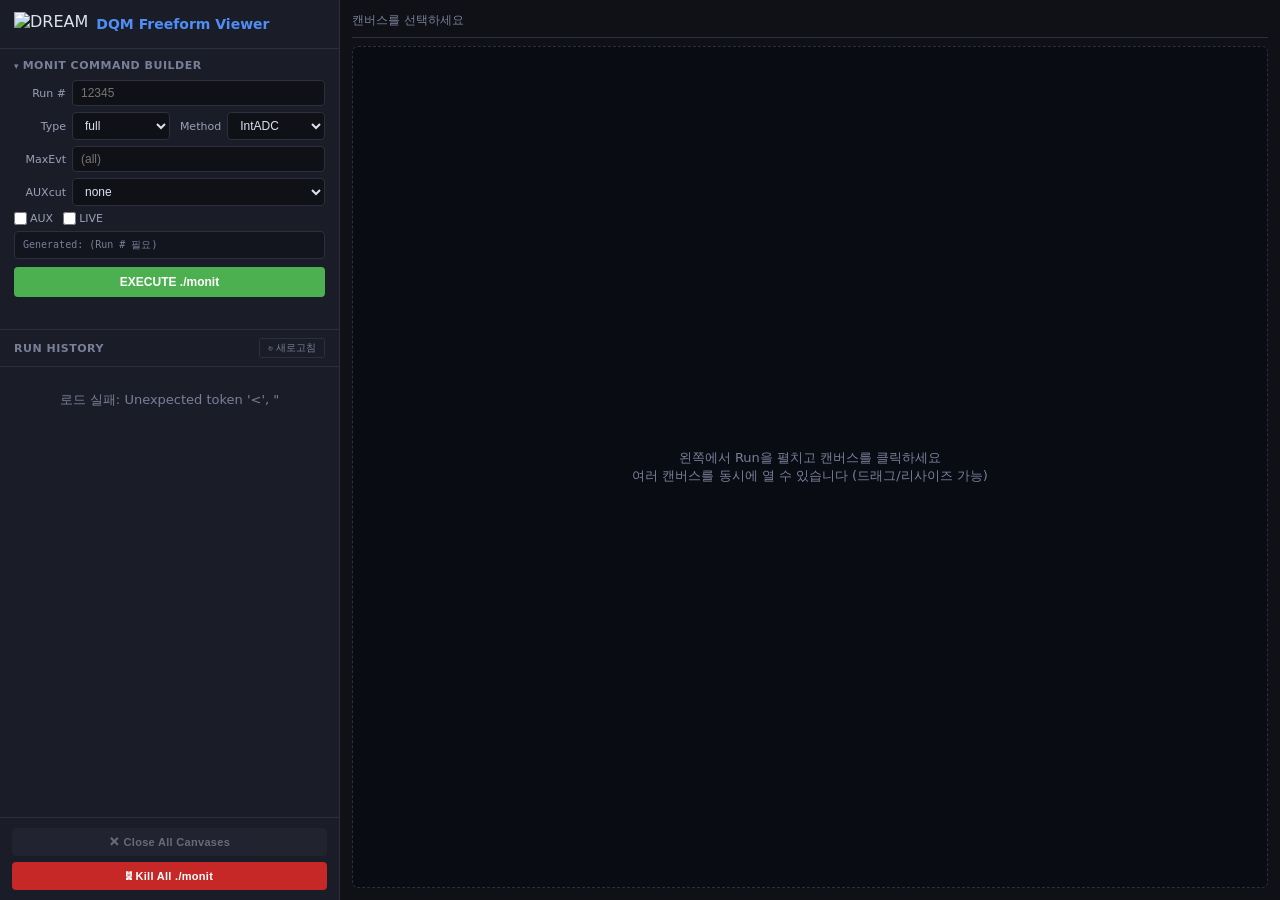
==== web/static/dqm_freeform.html @ b6ecfe19 "Initial Version. Updated on June 1 Co-Authored-By: Claude Opus 4.8 (1M context) <noreply@anthropic.c" ====
<!DOCTYPE html>
<html lang="ko">
<head>
<meta charset="UTF-8" />
<title>autoTB · DQM Freeform Viewer</title>
<style>
  *, *::before, *::after { box-sizing: border-box; margin: 0; padding: 0; }
  html, body { height: 100%; font-family: 'Segoe UI', system-ui, sans-serif;
               background: #0f1117; color: #dde1f0; }
  #wrap { display: flex; height: 100vh; }

  /* ── Sidebar ── */
  #sidebar { width: 340px; min-width: 260px; background: #1a1d27;
             border-right: 1px solid #2c2f3e; display: flex; flex-direction: column; }
  #sidebar header { padding: 12px 14px; border-bottom: 1px solid #2c2f3e; }
  #sidebar header h1 { font-size: 14px; color: #4f8ef7; margin-bottom: 0; }

  /* ── Command builder ── */
  .cmd-section { padding: 10px 14px; border-bottom: 1px solid #2c2f3e; }
  .cmd-section h2 { font-size: 11px; color: #7a7f99; text-transform: uppercase;
                     letter-spacing: 0.5px; margin-bottom: 8px; cursor: pointer; user-select: none; }
  .cmd-section h2:hover { color: #9ca0b8; }
  .cmd-section h2::before { content: '▾ '; font-size: 9px; }
  .cmd-section.collapsed h2::before { content: '▸ '; }
  .cmd-section.collapsed .cmd-body { display: none; }
  .cmd-row { display: flex; gap: 6px; margin-bottom: 6px; align-items: center; }
  .cmd-row label { font-size: 11px; color: #9ca0b8; width: 52px; flex-shrink: 0; text-align: right; }
  .cmd-row input, .cmd-row select {
    flex: 1; padding: 5px 8px; background: #0f1117;
    border: 1px solid #2c2f3e; border-radius: 4px; color: #dde1f0; font-size: 12px;
  }
  .cmd-row select { cursor: pointer; }
  .cmd-flags { display: flex; gap: 10px; flex-wrap: wrap; margin: 6px 0; }
  .cmd-flags label { font-size: 11px; color: #9ca0b8; cursor: pointer; display: flex; align-items: center; gap: 3px; width: auto; }
  .cmd-flags input[type="checkbox"] { accent-color: #4f8ef7; }
  .cmd-preview {
    background: #12141e; border: 1px solid #2c2f3e; border-radius: 4px;
    padding: 6px 8px; font-family: 'SF Mono', 'Fira Code', monospace;
    font-size: 10px; color: #8bc34a; word-break: break-all; margin-top: 6px;
  }
  .cmd-preview span { color: #7a7f99; }
  #exec-btn {
    width: 100%; padding: 8px; margin-top: 8px;
    background: #4caf50; color: #fff; border: none; border-radius: 4px;
    font-size: 12px; font-weight: 600; cursor: pointer;
  }
  #exec-btn:hover { background: #43a047; }
  #exec-btn:disabled { background: #555; cursor: not-allowed; }
  #kill-live-btn {
    display: none; width: 100%; padding: 8px; margin-top: 6px;
    background: #c62828; color: #fff; border: none; border-radius: 4px;
    font-size: 12px; font-weight: 600; cursor: pointer; animation: pulse 1.4s infinite;
  }
  #kill-live-btn:hover { background: #b71c1c; animation: none; }
  #kill-live-btn:disabled { background: #555; cursor: not-allowed; animation: none; }
  @keyframes pulse { 0%,100% { opacity:1; } 50% { opacity:.65; } }
  #exec-status { font-size: 11px; color: #7a7f99; margin-top: 6px; min-height: 16px; }

  /* ── Live log pane ── */
  #live-log-wrap {
    display: none; border-top: 1px solid #2c2f3e; flex-direction: column;
    max-height: 260px; min-height: 80px;
  }
  #live-log-wrap.visible { display: flex; }
  #live-log-header {
    padding: 5px 14px; display: flex; align-items: center; justify-content: space-between;
    font-size: 10px; color: #7a7f99; text-transform: uppercase; letter-spacing: 0.5px;
    flex-shrink: 0;
  }
  #live-log-header span { display: flex; align-items: center; gap: 5px; }
  .live-dot { width: 6px; height: 6px; border-radius: 50%; background: #f44336;
              animation: pulse 1.4s infinite; flex-shrink: 0; }
  #live-log {
    flex: 1; overflow-y: auto; padding: 4px 10px 8px;
    font-family: 'SF Mono', 'Fira Code', 'Courier New', monospace;
    font-size: 10px; color: #c5cae9; line-height: 1.5;
    background: #0a0c14; white-space: pre-wrap; word-break: break-all;
  }

  /* ── Run browser ── */
  #run-browser { flex: 1; overflow-y: auto; display: flex; flex-direction: column; }
  .browser-header {
    padding: 8px 14px; border-bottom: 1px solid #2c2f3e;
    display: flex; align-items: center; justify-content: space-between;
  }
  .browser-header h2 { font-size: 11px; color: #7a7f99; text-transform: uppercase; letter-spacing: 0.5px; }
  .browser-header button {
    background: none; border: 1px solid #2c2f3e; border-radius: 3px;
    color: #7a7f99; font-size: 10px; padding: 2px 8px; cursor: pointer;
  }
  .browser-header button:hover { color: #dde1f0; border-color: #4f8ef7; }
  #run-list { flex: 1; overflow-y: auto; padding: 4px 8px; }
  .run-group { margin-bottom: 2px; }
  .run-head {
    padding: 7px 10px; border-radius: 4px; cursor: pointer; font-size: 12px;
    display: flex; align-items: center; gap: 6px; user-select: none;
  }
  .run-head:hover { background: #23273a; }
  .run-head .arrow { font-size: 9px; color: #7a7f99; width: 10px; }
  .run-head .run-num { font-weight: 600; color: #dde1f0; }
  .run-head .badge {
    font-size: 9px; padding: 1px 5px; border-radius: 3px;
    font-weight: 600; text-transform: uppercase;
  }
  .badge-method { background: #1e3a5f; color: #64b5f6; }
  .badge-auxcut { background: #4a2c00; color: #ffb74d; }
  .run-head .count { font-size: 10px; color: #7a7f99; margin-left: auto; }
  .run-canvases { display: none; padding-left: 20px; }
  .run-group.open > .run-canvases { display: block; }
  .run-group.open > .run-head { background: #1e2233; }
  .run-group.open > .run-head .arrow { color: #4f8ef7; }
  .canvas-item {
    padding: 6px 10px; margin-bottom: 2px; border-radius: 4px;
    cursor: pointer; font-size: 12px; border: 1px solid transparent;
  }
  .canvas-item:hover { background: #23273a; border-color: #4f8ef7; }
  .canvas-item.active { background: #2a3148; border-color: #4f8ef7; color: #4f8ef7; }
  .canvas-item .meta { display: block; font-size: 10px; color: #7a7f99; margin-top: 1px; }

  /* ── Sidebar footer (Kill-all / Close-all buttons, pinned bottom) ── */
  #sidebar-footer {
    padding: 10px 12px; border-top: 1px solid #2c2f3e;
    display: flex; flex-direction: column; gap: 6px; flex-shrink: 0;
  }
  .sidebar-action-btn {
    width: 100%; padding: 8px 10px; border: none; border-radius: 4px;
    font-size: 11px; font-weight: 600; cursor: pointer; letter-spacing: 0.3px;
  }
  .sidebar-action-btn:disabled { opacity: 0.4; cursor: not-allowed; }
  .sidebar-action-btn.neutral { background: #2c2f3e; color: #dde1f0; }
  .sidebar-action-btn.neutral:hover:not(:disabled) { background: #3a3f55; }
  .sidebar-action-btn.danger { background: #c62828; color: #fff; }
  .sidebar-action-btn.danger:hover:not(:disabled) { background: #b71c1c; }

  /* ── Main draw area (now a positioned canvas hosting floating windows) ── */
  #main { flex: 1; padding: 12px; overflow: hidden; display: flex; flex-direction: column; }
  #main header { font-size: 12px; color: #7a7f99; margin-bottom: 8px;
                 padding-bottom: 8px; border-bottom: 1px solid #2c2f3e;
                 display: flex; align-items: center; justify-content: space-between; }
  #main header .window-count { font-size: 11px; color: #7a7f99; }
  #draw-area {
    flex: 1; position: relative; border: 1px dashed #2c2f3e; border-radius: 6px;
    background: #0a0c14; overflow: hidden;
  }
  #draw-welcome {
    position: absolute; inset: 0;
    display: flex; align-items: center; justify-content: center;
    color: #7a7f99; font-size: 13px; pointer-events: none; text-align: center; padding: 20px;
  }
  #draw-area.has-windows #draw-welcome { display: none; }

  /* Floating plot windows (drag-to-move, resize from bottom-right corner). */
  .plot-window {
    position: absolute; background: #fff; border: 1px solid #2c2f3e;
    border-radius: 6px; box-shadow: 0 4px 12px rgba(0, 0, 0, 0.4);
    min-width: 320px; min-height: 240px;
    display: flex; flex-direction: column; z-index: 1;
    resize: none; overflow: hidden;
  }
  .plot-window.active { z-index: 100; box-shadow: 0 6px 20px rgba(79, 142, 247, 0.45); }
  .plot-window-header {
    background: linear-gradient(135deg, #1e3a5f 0%, #2a3148 100%);
    color: #dde1f0; padding: 6px 10px;
    border-radius: 6px 6px 0 0;
    display: flex; align-items: center; justify-content: space-between;
    cursor: move; user-select: none;
    font-size: 12px; font-weight: 500; flex-shrink: 0;
  }
  .plot-window-title {
    flex: 1; margin-right: 8px; overflow: hidden;
    text-overflow: ellipsis; white-space: nowrap;
  }
  .plot-window-close {
    width: 20px; height: 20px; border: none; border-radius: 50%;
    background: #ff5f56; color: #fff; cursor: pointer;
    font-size: 12px; font-weight: bold; line-height: 1;
    display: flex; align-items: center; justify-content: center;
  }
  .plot-window-close:hover { background: #ff3b30; }
  .plot-window-body {
    flex: 1; background: #fff; overflow: hidden; position: relative;
  }
  .plot-window-resize {
    position: absolute; bottom: 0; right: 0;
    width: 16px; height: 16px; cursor: nwse-resize;
    background: linear-gradient(-45deg, transparent 0%, transparent 40%, #888 40%, #888 60%, transparent 60%);
    z-index: 5;
  }
  .plot-window-loading, .plot-window-error {
    position: absolute; inset: 0; display: flex; align-items: center;
    justify-content: center; padding: 20px; text-align: center; font-size: 12px;
  }
  .plot-window-loading { color: #7a7f99; }
  .plot-window-error { color: #c62828; }

  /* Kill confirmation modal. */
  .modal-backdrop {
    display: none; position: fixed; inset: 0; z-index: 1000;
    background: rgba(0, 0, 0, 0.6); align-items: center; justify-content: center;
  }
  .modal-backdrop.visible { display: flex; }
  .modal-content {
    background: #1a1d27; color: #dde1f0; border: 1px solid #2c2f3e;
    border-radius: 8px; padding: 18px 20px; width: 580px; max-width: 95vw;
    max-height: 80vh; display: flex; flex-direction: column; gap: 10px;
  }
  .modal-content h3 { font-size: 14px; color: #ffb74d; }
  .modal-content p { font-size: 12px; color: #c5cae9; }
  .modal-content .modal-list {
    flex: 1; min-height: 80px; max-height: 320px; overflow-y: auto;
    background: #0f1117; border: 1px solid #2c2f3e; border-radius: 4px;
    padding: 8px; font-family: 'SF Mono', 'Fira Code', monospace; font-size: 11px;
  }
  .modal-list .proc-row {
    background: #12141e; margin-bottom: 4px; padding: 6px 8px;
    border-radius: 3px; border-left: 3px solid #c62828;
  }
  .modal-list .proc-row .pid { color: #ff8a80; font-weight: 600; }
  .modal-list .proc-row .cmd { color: #c5cae9; margin-top: 3px; word-break: break-all; }
  .modal-buttons { display: flex; gap: 8px; justify-content: flex-end; }
  .modal-buttons button {
    padding: 7px 14px; border: none; border-radius: 4px;
    font-size: 12px; font-weight: 600; cursor: pointer;
  }
  .modal-buttons .btn-cancel { background: #444; color: #fff; }
  .modal-buttons .btn-cancel:hover { background: #555; }
  .modal-buttons .btn-confirm-kill { background: #c62828; color: #fff; }
  .modal-buttons .btn-confirm-kill:hover:not(:disabled) { background: #b71c1c; }
  .modal-buttons button:disabled { opacity: 0.5; cursor: not-allowed; }
  .modal-error { font-size: 11px; color: #ff8a80; min-height: 14px; }

  .empty { color: #7a7f99; font-size: 13px; padding: 20px; text-align: center; }
</style>
</head>
<body>
<div id="wrap">
  <div id="sidebar">
    <header>
      <div style="display:flex;align-items:center;gap:8px;">
        <img src="/static/DREAM_LOGO.png" alt="DREAM" style="height:24px;" />
        <h1>DQM Freeform Viewer</h1>
      </div>
    </header>

    <div class="cmd-section" id="cmd-section">
      <h2 onclick="toggleCmdSection()">Monit Command Builder</h2>
      <div class="cmd-body">
        <div class="cmd-row">
          <label>Run #</label>
          <input id="inp-run" type="number" placeholder="12345" />
        </div>
        <div class="cmd-row">
          <label>Type</label>
          <select id="inp-type" onchange="onTypeChange()">
            <option value="full" selected>full</option>
            <option value="heatmap">heatmap</option>
            <option value="single">single</option>
            <option value="module">module</option>
          </select>
          <label style="width:auto;margin-left:4px;">Method</label>
          <select id="inp-method">
            <option value="IntADC" selected>IntADC</option>
            <option value="PeakADC">PeakADC</option>
            <option value="Avg">Avg</option>
            <option value="Overlay">Overlay</option>
          </select>
        </div>
        <div class="cmd-row" id="row-module" style="display:none;">
          <label>Module</label>
          <input id="inp-module" type="text" placeholder="" />
        </div>
        <div id="module-hint" style="display:none;font-size:10px;color:#7a7f99;margin:2px 0 4px 58px;line-height:1.4;"></div>
        <div class="cmd-row">
          <label>MaxEvt</label>
          <input id="inp-maxevent" type="number" placeholder="(all)" />
        </div>
        <div class="cmd-row">
          <label>AUXcut</label>
          <select id="opt-AUXcut">
            <option value="none" selected>none</option>
            <option value="WC">WC only</option>
            <option value="WCHodo">WC + hodo</option>
          </select>
        </div>
        <div class="cmd-flags">
          <label><input type="checkbox" id="flag-AUX" /> AUX</label>
          <!--
            AUX scope dropdown — only visible when --AUX is checked. Lets
            the operator restrict AUX plots to one subsystem when the
            other is physically absent (e.g. WC-only when hodoscope is
            removed, so monit doesn't try to open MID 17 files).
            Default 'WCHodo' matches the legacy 'plot both' behavior.
          -->
          <select id="opt-AUXMode" style="display:none;margin-left:6px;">
            <option value="WCHodo" selected>WC + Hodo</option>
            <option value="WC">WC only</option>
            <option value="Hodo">Hodo only</option>
          </select>
          <label><input type="checkbox" id="flag-LIVE" /> LIVE</label>
        </div>
        <div class="cmd-preview">
          <span>Generated:</span> <span id="cmd-text"></span>
        </div>
        <button id="exec-btn" onclick="executeMonit()">EXECUTE ./monit</button>
        <button id="kill-live-btn" onclick="stopMonit()">STOP LIVE</button>
        <div id="exec-status"></div>
      </div>
    </div>

    <div id="live-log-wrap">
      <div id="live-log-header">
        <span><span class="live-dot"></span>monit stdout</span>
        <button onclick="clearLog()" style="background:none;border:1px solid #2c2f3e;border-radius:3px;color:#7a7f99;font-size:10px;padding:1px 6px;cursor:pointer;">clear</button>
      </div>
      <div id="live-log"></div>
    </div>

    <div id="run-browser">
      <div class="browser-header">
        <h2>Run History</h2>
        <button onclick="loadRuns()">↻ 새로고침</button>
      </div>
      <div id="run-list"><div class="empty">로딩 중...</div></div>
    </div>

    <!-- Sidebar footer: dangerous ops live here so they're far from EXECUTE -->
    <div id="sidebar-footer">
      <button id="close-all-btn" class="sidebar-action-btn neutral"
              onclick="closeAllPlotWindows()" disabled
              title="Close every open plot window (does not affect run history)">
        ✕ Close All Canvases
      </button>
      <button id="kill-all-btn" class="sidebar-action-btn danger"
              onclick="showKillAllModal()"
              title="SIGTERM every running ./monit process on this machine">
        ☠ Kill All ./monit
      </button>
    </div>
  </div>

  <div id="main">
    <header>
      <span id="title">캔버스를 선택하세요</span>
      <span class="window-count" id="window-count" style="display:none;">Windows: 0</span>
    </header>
    <div id="draw-area">
      <div id="draw-welcome">왼쪽에서 Run을 펼치고 캔버스를 클릭하세요<br/>여러 캔버스를 동시에 열 수 있습니다 (드래그/리사이즈 가능)</div>
    </div>
  </div>
</div>

<!-- Confirmation modal: lists every targeted ./monit before we send SIGTERM. -->
<div id="kill-modal" class="modal-backdrop" onclick="onKillBackdropClick(event)">
  <div class="modal-content">
    <h3>⚠️ Kill ALL ./monit processes</h3>
    <p>This will terminate every <code>./monit</code> process this user owns on this machine,
       including any blocking/LIVE run you may have just started. The web server is
       always excluded.</p>
    <div id="kill-modal-list" class="modal-list">
      <div style="text-align:center;color:#7a7f99;padding:20px;">Loading processes…</div>
    </div>
    <div class="modal-error" id="kill-modal-error"></div>
    <div class="modal-buttons">
      <button class="btn-cancel" onclick="hideKillAllModal()">Cancel</button>
      <button id="kill-modal-confirm" class="btn-confirm-kill" onclick="confirmKillAllMonit()">
        Kill All
      </button>
    </div>
  </div>
</div>

<script src="/jsroot/jsroot.js"></script>
<script>
const JSROOT = window.JSROOT;

/* ── Command builder ────────────────────────────────────── */
function toggleCmdSection() {
  document.getElementById('cmd-section').classList.toggle('collapsed');
}

const TYPE_META = {
  full:    { needsModule: false, methods: ['IntADC', 'PeakADC'], hint: '' },
  heatmap: { needsModule: true,  methods: ['IntADC', 'PeakADC'], hint: 'SiPM 또는 MCPPMT' },
  module:  { needsModule: true,  methods: ['IntADC', 'PeakADC'], hint: 'SiPM 또는 MCPPMT' },
  single:  { needsModule: true,  methods: ['IntADC', 'PeakADC', 'Avg', 'Overlay'],
             hint: 'T1 T2 T3 ... (공백 구분) 또는 T1-S T1-C 등 채널명' },
};

function onTypeChange() {
  const type = document.getElementById('inp-type').value;
  const meta = TYPE_META[type] || TYPE_META.full;

  // Show/hide module row
  document.getElementById('row-module').style.display = meta.needsModule ? '' : 'none';
  document.getElementById('module-hint').style.display = meta.needsModule ? '' : 'none';
  document.getElementById('module-hint').textContent = meta.hint;

  // Update method options
  const sel = document.getElementById('inp-method');
  const cur = sel.value;
  sel.innerHTML = meta.methods.map(m =>
    `<option value="${m}"${m === cur ? ' selected' : ''}>${m}</option>`
  ).join('');
  if (!meta.methods.includes(cur)) sel.value = meta.methods[0];

  updatePreview();
}

function getParams() {
  const run = parseInt(document.getElementById('inp-run').value) || 0;
  const type = document.getElementById('inp-type').value;
  const method = document.getElementById('inp-method').value;
  const moduleRaw = document.getElementById('inp-module').value.trim();
  // Split space-separated module names → array
  const modules = moduleRaw ? moduleRaw.split(/\s+/) : [];
  const maxEvt = parseInt(document.getElementById('inp-maxevent').value) || null;
  const flags = [];
  ['AUX', 'LIVE'].forEach(f => {
    if (document.getElementById('flag-' + f).checked) flags.push(f);
  });
  // AUXcut is now a 3-option dropdown: none / WC / WCHodo. Anything other
  // than 'none' turns on the AUXcut flag; the mode itself is forwarded as
  // a separate field so the server can pass --AUXCutMode through to monit.
  const auxCutMode = document.getElementById('opt-AUXcut').value;
  if (auxCutMode !== 'none') flags.push('AUXcut');
  // AUX scope dropdown is only meaningful when --AUX is on. Default is
  // 'WCHodo' (legacy behavior); when the operator picks WC or Hodo, we
  // forward --AUXMode <value> so TBaux can skip loading the unused
  // subsystem's MIDs.
  const auxMode = document.getElementById('opt-AUXMode').value;
  return {
    run_number: run, type, method, modules, max_event: maxEvt,
    flags, aux_cut_mode: auxCutMode, aux_mode: auxMode,
  };
}

function updatePreview() {
  const p = getParams();
  if (!p.run_number) { document.getElementById('cmd-text').textContent = '(Run # 필요)'; return; }
  let cmd = `./monit --RunNumber ${p.run_number} --type ${p.type} --method ${p.method}`;
  if (p.modules.length) cmd += ` --module ${p.modules.join(' ')}`;
  if (p.max_event) cmd += ` --MaxEvent ${p.max_event}`;
  p.flags.forEach(f => cmd += ` --${f}`);
  if (p.aux_cut_mode && p.aux_cut_mode !== 'none') {
    cmd += ` --AUXCutMode ${p.aux_cut_mode}`;
  }
  if (p.flags.includes('AUX') && p.aux_mode && p.aux_mode !== 'WCHodo') {
    cmd += ` --AUXMode ${p.aux_mode}`;
  }
  document.getElementById('cmd-text').textContent = cmd;
}

// Show the AUX-scope dropdown only when --AUX is checked, so the side-
// bar doesn't get cluttered for runs that don't use AUX at all.
(function wireAuxModeVisibility() {
  const cb = document.getElementById('flag-AUX');
  const sel = document.getElementById('opt-AUXMode');
  const sync = () => { sel.style.display = cb.checked ? '' : 'none'; };
  cb.addEventListener('change', sync);
  sync();
})();

document.querySelectorAll('#sidebar input, #sidebar select').forEach(el => {
  el.addEventListener('input', updatePreview);
  el.addEventListener('change', updatePreview);
});
onTypeChange(); // init

let _liveRunNumber = null;
let _livePollTimer = null;
let _logPollTimer = null;
let _logOffset = 0;
// Tracks whether a monit run is currently in flight, and which kind:
//   null       → idle
//   'live'     → --LIVE run, STOP routes to /api/dqm/kill-live (sentinel)
//   'blocking' → non-LIVE run, STOP routes to /api/dqm/kill-blocking (SIGINT)
let _runMode = null;

function setLiveMode(active) {
  const killBtn = document.getElementById('kill-live-btn');
  const execBtn = document.getElementById('exec-btn');
  const logWrap = document.getElementById('live-log-wrap');
  killBtn.style.display = active ? 'block' : 'none';
  killBtn.disabled = false;
  killBtn.textContent = 'STOP LIVE';
  execBtn.disabled = active;
  logWrap.classList.toggle('visible', active);
}

// Lighter-weight counterpart to setLiveMode for the non-LIVE branch.
// We deliberately do NOT toggle the log pane: the caller already shows
// it on EXECUTE and we want the final progress lines to remain visible
// after the run ends.
function setBlockingMode(active) {
  const killBtn = document.getElementById('kill-live-btn');
  const execBtn = document.getElementById('exec-btn');
  killBtn.style.display = active ? 'block' : 'none';
  killBtn.disabled = false;
  killBtn.textContent = active ? 'STOP' : 'STOP LIVE';
  execBtn.disabled = active;
}

function clearLog() {
  document.getElementById('live-log').textContent = '';
  _logOffset = 0;
}

// Progress lines look like "2410 / 3003 events  0:03 left ..."
const _PROGRESS_RE = /^\s*\d+ \/ \d+ events/;

function _appendLog(lines) {
  if (!lines.length) return;
  const el = document.getElementById('live-log');
  const atBottom = el.scrollHeight - el.scrollTop - el.clientHeight < 40;

  for (const line of lines) {
    const isProgress = _PROGRESS_RE.test(line);
    const last = el.lastElementChild;
    if (isProgress && last && last.dataset.prog === '1') {
      // overwrite the previous progress line in-place
      last.textContent = line;
    } else {
      const div = document.createElement('div');
      div.textContent = line;
      if (isProgress) div.dataset.prog = '1';
      el.appendChild(div);
    }
  }

  if (atBottom) el.scrollTop = el.scrollHeight;
}

function startLogPoll() {
  _logOffset = 0;
  document.getElementById('live-log').textContent = '';
  _logPollTimer = setInterval(async () => {
    try {
      const r = await fetch(`/api/dqm/live-log?since=${_logOffset}`);
      const d = await r.json();
      if (d.lines.length) {
        _appendLog(d.lines);
        _logOffset = d.total;
      }
    } catch (_) {}
  }, 800);
}

function stopLogPoll() {
  if (_logPollTimer !== null) { clearInterval(_logPollTimer); _logPollTimer = null; }
  // Flush remaining lines once
  fetch(`/api/dqm/live-log?since=${_logOffset}`).then(r => r.json()).then(d => {
    if (d.lines.length) { _appendLog(d.lines); _logOffset = d.total; }
  }).catch(() => {});
}

function startLivePoll() {
  _livePollTimer = setInterval(async () => {
    try {
      const r = await fetch('/api/dqm/live-status');
      const d = await r.json();
      if (!d.alive) {
        stopLivePoll();
        stopLogPoll();
        _runMode = null;
        setLiveMode(false);
        document.getElementById('exec-status').textContent = '⏹ LIVE 종료됨';
        document.getElementById('exec-status').style.color = '#7a7f99';
        loadRuns();
      } else {
        loadRuns();
      }
    } catch (_) {}
  }, 3000);
}

function stopLivePoll() {
  if (_livePollTimer !== null) { clearInterval(_livePollTimer); _livePollTimer = null; }
}

async function killLive() {
  const killBtn = document.getElementById('kill-live-btn');
  const status = document.getElementById('exec-status');
  killBtn.disabled = true;
  killBtn.textContent = '종료 중...';
  status.textContent = '';
  stopLivePoll();
  stopLogPoll();
  try {
    await fetch('/api/dqm/kill-live', { method: 'POST' });
    status.textContent = '⏹ LIVE 종료 완료';
    status.style.color = '#7a7f99';
  } catch (e) {
    status.textContent = '❌ ' + e.message;
    status.style.color = '#f44336';
  } finally {
    _runMode = null;
    setLiveMode(false);
    killBtn.textContent = 'STOP LIVE';
    loadRuns();
  }
}

// Abort the currently running non-LIVE monit (SIGINT to its process group,
// like Ctrl+C in a shell). The /api/dqm/run-monit POST that's still
// awaiting the subprocess will return shortly with a non-zero exit code,
// at which point executeMonit's normal completion handler re-enables the
// EXECUTE button. We do NOT call stopLogPoll / setBlockingMode here:
// the in-flight executeMonit handler does that for us when the response
// comes back, which keeps the cleanup ordering consistent with a natural
// (non-aborted) exit.
async function killBlocking() {
  const killBtn = document.getElementById('kill-live-btn');
  const status = document.getElementById('exec-status');
  killBtn.disabled = true;
  killBtn.textContent = '종료 중...';
  try {
    await fetch('/api/dqm/kill-blocking', { method: 'POST' });
    status.textContent = '⏹ 사용자 중단 (SIGINT 전송됨, 프로세스 종료 대기 중...)';
    status.style.color = '#7a7f99';
  } catch (e) {
    status.textContent = '❌ ' + e.message;
    status.style.color = '#f44336';
  }
}

// Single click handler for the STOP / STOP LIVE button. Routes to the
// right kill endpoint depending on which mode of run is active.
function stopMonit() {
  if (_runMode === 'live')     return killLive();
  if (_runMode === 'blocking') return killBlocking();
}

async function executeMonit() {
  const p = getParams();
  if (!p.run_number) { alert('Run 번호를 입력하세요.'); return; }

  const btn = document.getElementById('exec-btn');
  const status = document.getElementById('exec-status');
  const logWrap = document.getElementById('live-log-wrap');
  btn.disabled = true;
  btn.textContent = '실행 중...';
  status.textContent = '';
  stopLivePoll();
  stopLogPoll();

  const isLive = p.flags.includes('LIVE');

  // Show the progress pane and stream stdout/stderr for every run, not
  // just LIVE. The server pushes lines into the same live-log deque
  // whether or not --LIVE was passed.
  logWrap.classList.add('visible');
  startLogPoll();

  // For non-LIVE: show the STOP button immediately so the user can abort
  // a wrongly-configured run while monit is still working. (For LIVE we
  // do this after the fetch succeeds, since LIVE returns ~instantly with
  // a PID and we want to keep setLiveMode as the single source of truth
  // for the LIVE-mode UI state.)
  if (!isLive) {
    _runMode = 'blocking';
    setBlockingMode(true);
  }

  try {
    const res = await fetch('/api/dqm/run-monit', {
      method: 'POST',
      headers: { 'Content-Type': 'application/json' },
      body: JSON.stringify(p),
    });
    const data = await res.json();
    if (data.error) {
      stopLogPoll();
      if (!isLive) { _runMode = null; setBlockingMode(false); }
      status.textContent = '❌ ' + data.error;
      status.style.color = '#f44336';
      return;
    }

    if (data.live) {
      _liveRunNumber = data.run_number;
      _runMode = 'live';
      status.textContent = `⚡ LIVE 실행 중 (Run ${data.run_number}, PID ${data.pid})`;
      status.style.color = '#ffb74d';
      setLiveMode(true);
      startLivePoll();
      // startLogPoll() was already called above.
    } else {
      stopLogPoll();
      _runMode = null;
      setBlockingMode(false);
      const exit = data.exit_code;
      if (exit === 0) {
        status.textContent = `✅ 완료 (exit ${exit}) · ${data.canvases.length}개 캔버스`;
        status.style.color = '#8bc34a';
      } else {
        status.textContent = `⚠ 종료 (exit ${exit}) · 로그 확인`;
        status.style.color = '#ffb74d';
      }
      loadRuns();
    }
  } catch (e) {
    stopLogPoll();
    if (!isLive) { _runMode = null; setBlockingMode(false); }
    status.textContent = '❌ ' + e.message;
    status.style.color = '#f44336';
  } finally {
    if (!isLive) {
      btn.disabled = false;
    }
    btn.textContent = 'EXECUTE ./monit';
  }
}

/* ── Floating plot windows ──────────────────────────────────
   Each canvas click spawns a new draggable/resizable window inside
   #draw-area. Windows are tracked in _windows so closeAllPlotWindows
   can wipe them all at once. JSROOT cleanup is run per-window before
   re-draws to avoid leaking ROOT objects between resizes/reloads.
*/
const _windows = new Map();
let _windowCounter = 0;
let _activeWindowId = null;

function updateWindowCount() {
  const n = _windows.size;
  const countEl = document.getElementById('window-count');
  const closeAllBtn = document.getElementById('close-all-btn');
  const drawArea = document.getElementById('draw-area');
  if (n > 0) {
    countEl.textContent = `Windows: ${n}`;
    countEl.style.display = '';
    drawArea.classList.add('has-windows');
    closeAllBtn.disabled = false;
  } else {
    countEl.style.display = 'none';
    drawArea.classList.remove('has-windows');
    closeAllBtn.disabled = true;
  }
}

function makeWindowActive(id) {
  document.querySelectorAll('.plot-window').forEach(w => w.classList.remove('active'));
  const el = document.getElementById(id);
  if (el) {
    el.classList.add('active');
    _activeWindowId = id;
  }
}

function closePlotWindow(id) {
  const data = _windows.get(id);
  if (!data) return;
  // Tear down JSROOT painters before yanking the DOM so canvases / web-gl
  // contexts don't linger.
  const body = data.element.querySelector('.plot-window-body');
  if (body) {
    try { JSROOT.cleanup(body); } catch (_) {}
  }
  if (data.resizeObserver) {
    try { data.resizeObserver.disconnect(); } catch (_) {}
  }
  data.element.remove();
  _windows.delete(id);
  if (_activeWindowId === id) _activeWindowId = null;
  updateWindowCount();
}

function closeAllPlotWindows() {
  if (_windows.size === 0) return;
  // Snapshot first so closePlotWindow can mutate the map safely.
  const ids = Array.from(_windows.keys());
  ids.forEach(closePlotWindow);
}

function makeWindowDraggable(el) {
  const header = el.querySelector('.plot-window-header');
  let dragging = false, startX = 0, startY = 0, startLeft = 0, startTop = 0;

  header.addEventListener('mousedown', (e) => {
    if (e.target.closest('.plot-window-close')) return;
    dragging = true;
    startX = e.clientX; startY = e.clientY;
    startLeft = parseInt(el.style.left) || 0;
    startTop  = parseInt(el.style.top)  || 0;
    header.style.cursor = 'grabbing';
    e.preventDefault();
  });

  document.addEventListener('mousemove', (e) => {
    if (!dragging) return;
    const area = document.getElementById('draw-area').getBoundingClientRect();
    const win  = el.getBoundingClientRect();
    const maxLeft = area.width  - win.width;
    const maxTop  = area.height - win.height;
    const newLeft = Math.max(0, Math.min(startLeft + (e.clientX - startX), maxLeft));
    const newTop  = Math.max(0, Math.min(startTop  + (e.clientY - startY), maxTop));
    el.style.left = `${newLeft}px`;
    el.style.top  = `${newTop}px`;
  });

  document.addEventListener('mouseup', () => {
    if (dragging) { dragging = false; header.style.cursor = 'move'; }
  });
}

function makeWindowResizable(el, id) {
  const handle = el.querySelector('.plot-window-resize');
  let resizing = false, startX = 0, startY = 0, startW = 0, startH = 0;

  handle.addEventListener('mousedown', (e) => {
    resizing = true;
    startX = e.clientX; startY = e.clientY;
    const cs = window.getComputedStyle(el);
    startW = parseInt(cs.width);
    startH = parseInt(cs.height);
    e.preventDefault();
    e.stopPropagation();
  });

  document.addEventListener('mousemove', (e) => {
    if (!resizing) return;
    const newW = Math.max(320, startW + (e.clientX - startX));
    const newH = Math.max(240, startH + (e.clientY - startY));
    el.style.width  = `${newW}px`;
    el.style.height = `${newH}px`;
  });

  document.addEventListener('mouseup', () => {
    if (!resizing) return;
    resizing = false;
    // Defer redraw so JSROOT picks up the new body dimensions.
    setTimeout(() => redrawWindow(id), 50);
  });

  // Also auto-redraw on any resize event (covers programmatic resizes).
  if (window.ResizeObserver) {
    const ro = new ResizeObserver(() => {
      if (resizing) return; // mouseup handler will trigger it
      setTimeout(() => redrawWindow(id), 50);
    });
    ro.observe(el);
    const data = _windows.get(id);
    if (data) data.resizeObserver = ro;
  }
}

async function redrawWindow(id) {
  const data = _windows.get(id);
  if (!data) return;
  const body = data.element.querySelector('.plot-window-body');
  if (!body || !data.lastObj) return;
  try {
    await JSROOT.cleanup(body);
    await JSROOT.draw(body, data.lastObj, '');
  } catch (_) { /* swallow; resize-only redraw, not critical */ }
}

async function createPlotWindow(filename, canvasName, type, method, auxcut, runNum) {
  _windowCounter += 1;
  const id = `plot-window-${_windowCounter}`;

  // Cascade the position so windows don't pile up exactly on top of each other.
  const cycle = 10;
  const idx = (_windowCounter - 1) % cycle;
  const cycleN = Math.floor((_windowCounter - 1) / cycle);
  const left = 20 + cycleN * 18 + idx * 28;
  const top  = 20 + cycleN * 18 + idx * 28;

  const label = `${canvasName}  ·  Run ${runNum}  ·  ${type}/${method}` + (auxcut ? '  · AUXcut' : '');

  const el = document.createElement('div');
  el.className = 'plot-window';
  el.id = id;
  el.style.left = `${left}px`;
  el.style.top  = `${top}px`;
  el.style.width  = '640px';
  el.style.height = '480px';
  el.innerHTML = `
    <div class="plot-window-header" title="Drag to move">
      <div class="plot-window-title">${label}</div>
      <button class="plot-window-close" title="Close" onclick="closePlotWindow('${id}')">×</button>
    </div>
    <div class="plot-window-body">
      <div class="plot-window-loading">Loading ${canvasName}…</div>
    </div>
    <div class="plot-window-resize" title="Drag to resize"></div>
  `;
  document.getElementById('draw-area').appendChild(el);

  _windows.set(id, {
    element: el, filename, canvasName, lastObj: null, resizeObserver: null,
  });

  makeWindowActive(id);
  makeWindowDraggable(el);
  makeWindowResizable(el, id);
  el.addEventListener('mousedown', () => makeWindowActive(id));
  updateWindowCount();

  // Fetch JSON + draw. Errors are kept window-local instead of overwriting
  // the page title (previous behaviour) so other windows aren't disturbed.
  const body = el.querySelector('.plot-window-body');
  try {
    const r = await fetch(`/dqm-output/${filename}?t=${Date.now()}`);
    if (!r.ok) throw new Error(`HTTP ${r.status}`);
    const text = await r.text();
    const obj = JSROOT.parse(text);
    if (!obj) throw new Error('Failed to parse ROOT JSON');
    body.innerHTML = '';
    _windows.get(id).lastObj = obj;
    await JSROOT.draw(body, obj, '');
  } catch (e) {
    body.innerHTML = `<div class="plot-window-error">오류: ${e.message}</div>`;
  }
}

/* ── Kill-all-monit confirmation modal ─────────────────────── */
async function showKillAllModal() {
  const modal = document.getElementById('kill-modal');
  const list  = document.getElementById('kill-modal-list');
  const err   = document.getElementById('kill-modal-error');
  const confirm = document.getElementById('kill-modal-confirm');
  err.textContent = '';
  modal.classList.add('visible');
  list.innerHTML = '<div style="text-align:center;color:#7a7f99;padding:20px;">Loading processes…</div>';
  confirm.disabled = true;
  confirm.textContent = 'Kill All';

  try {
    const r = await fetch('/api/dqm/find-monit-processes');
    const d = await r.json();
    if (!d.ok) throw new Error(d.error || 'enumeration failed');
    if (d.count === 0) {
      list.innerHTML = '<div style="text-align:center;color:#7a7f99;padding:20px;">No ./monit processes running.</div>';
      confirm.disabled = true;
    } else {
      const rows = d.processes.map(p => `
        <div class="proc-row">
          <span class="pid">PID ${p.pid}</span>
          <span style="color:#7a7f99;font-size:10px;margin-left:8px;">${p.username}</span>
          <div class="cmd">${escapeHtml(p.cmdline)}</div>
        </div>
      `).join('');
      list.innerHTML = `<div style="margin-bottom:6px;color:#ffb74d;">Found ${d.count} process(es):</div>${rows}`;
      confirm.disabled = false;
    }
  } catch (e) {
    list.innerHTML = `<div style="text-align:center;color:#c62828;padding:20px;">Error: ${e.message}</div>`;
    confirm.disabled = true;
  }
}

function hideKillAllModal() {
  document.getElementById('kill-modal').classList.remove('visible');
}

function onKillBackdropClick(e) {
  if (e.target.id === 'kill-modal') hideKillAllModal();
}

async function confirmKillAllMonit() {
  const confirm = document.getElementById('kill-modal-confirm');
  const err = document.getElementById('kill-modal-error');
  confirm.disabled = true;
  confirm.textContent = 'Killing…';
  err.textContent = '';
  try {
    const r = await fetch('/api/dqm/kill-all-monit', { method: 'POST' });
    const d = await r.json();
    if (!d.ok) throw new Error(d.error || 'kill failed');
    hideKillAllModal();
    const status = document.getElementById('exec-status');
    if (status) {
      status.textContent = `☠ ${d.message}`;
      status.style.color = d.failed_count > 0 ? '#ffb74d' : '#8bc34a';
    }
    // If the kill nuked a freeform LIVE/blocking run, the polls notice on
    // their own tick — but pre-clear the local state so the UI snaps back.
    _runMode = null;
    setLiveMode(false);
    setBlockingMode(false);
    loadRuns();
  } catch (e) {
    err.textContent = e.message;
  } finally {
    confirm.disabled = false;
    confirm.textContent = 'Kill All';
  }
}

function escapeHtml(s) {
  return String(s)
    .replace(/&/g, '&amp;').replace(/</g, '&lt;').replace(/>/g, '&gt;')
    .replace(/"/g, '&quot;').replace(/'/g, '&#39;');
}

/* ── Run browser ────────────────────────────────────────── */
// Run-groups whose dropdown the user has currently opened.
// We persist this in a module-scope Set (NOT in the DOM) so that
// loadRuns() — which fully rebuilds #run-list every poll while LIVE
// is on — can restore the "open" state of each group after the
// rebuild. Without this, every 3-second live poll collapses any
// dropdown the user was inspecting.
const _openRuns = new Set();

async function loadRuns() {
  const list = document.getElementById('run-list');
  // Remember scroll offset so the periodic LIVE refresh doesn't keep
  // jumping the user back to the top of the list.
  const prevScroll = list.scrollTop;
  try {
    const res = await fetch('/api/dqm/runs');
    const runs = await res.json();
    if (!runs.length) {
      list.innerHTML = '<div class="empty">output 디렉토리에 파일이 없습니다</div>';
      return;
    }
    list.innerHTML = '';
    runs.forEach(run => {
      const group = document.createElement('div');
      group.className = 'run-group';
      // Tag the DOM element with the run number so the LIVE refresh can
      // find this group again next time and re-apply the open state.
      group.dataset.run = String(run.run_number);
      const isOpen = _openRuns.has(run.run_number);
      if (isOpen) group.classList.add('open');

      const head = document.createElement('div');
      head.className = 'run-head';
      let badges = run.methods.map(m => `<span class="badge badge-method">${m}</span>`).join('');
      if (run.auxcut) badges += ' <span class="badge badge-auxcut">AUXcut</span>';
      head.innerHTML = `
        <span class="arrow">${isOpen ? '▾' : '▸'}</span>
        <span class="run-num">Run ${run.run_number}</span>
        ${badges}
        <span class="count">${run.count}개</span>
      `;
      head.onclick = () => {
        const nowOpen = !group.classList.contains('open');
        group.classList.toggle('open', nowOpen);
        head.querySelector('.arrow').textContent = nowOpen ? '▾' : '▸';
        // Mirror the toggle into the persistent Set so the next LIVE
        // refresh keeps the user's choice instead of collapsing it.
        if (nowOpen) _openRuns.add(run.run_number);
        else         _openRuns.delete(run.run_number);
      };
      group.appendChild(head);

      const canvasDiv = document.createElement('div');
      canvasDiv.className = 'run-canvases';
      run.canvases.forEach(c => {
        const item = document.createElement('div');
        item.className = 'canvas-item';
        let metaText = `${c.type} · ${c.method}`;
        if (c.auxcut) metaText += ' · AUXcut';
        item.innerHTML = `${c.canvas}<span class="meta">${metaText}</span>`;
        // Each click spawns a new floating window so the user can compare
        // multiple canvases side-by-side. Re-clicking the same item is fine
        // — we treat them as independent panes (close manually via the X
        // button, or sweep them all with the sidebar's "Close All Canvases").
        item.onclick = (e) => {
          e.stopPropagation();
          createPlotWindow(c.filename, c.canvas, c.type, c.method, c.auxcut, run.run_number);
        };
        canvasDiv.appendChild(item);
      });
      group.appendChild(canvasDiv);
      list.appendChild(group);
    });
    // Restore scroll after the rebuild. Clamp to current scrollHeight
    // so we don't try to scroll past the (possibly shrunk) list.
    list.scrollTop = Math.min(prevScroll, list.scrollHeight);
  } catch (e) {
    list.innerHTML = `<div class="empty">로드 실패: ${e.message}</div>`;
  }
}

/* ── Init ───────────────────────────────────────────────── */
const _params = new URLSearchParams(location.search);
const urlRun = _params.get('run');
if (urlRun) {
  document.getElementById('inp-run').value = urlRun;
  const urlMethod = _params.get('method');
  if (urlMethod) document.getElementById('inp-method').value = urlMethod;
  updatePreview();
}

loadRuns();

// Restore live state if a live process survived a page reload
(async () => {
  try {
    const r = await fetch('/api/dqm/live-status');
    const d = await r.json();
    if (d.alive) {
      _liveRunNumber = d.run_number;
      _runMode = 'live';
      const status = document.getElementById('exec-status');
      status.textContent = `⚡ LIVE 실행 중 (Run ${d.run_number})`;
      status.style.color = '#ffb74d';
      setLiveMode(true);
      startLivePoll();
      startLogPoll();
    }
  } catch (_) {}
})();
</script>
</body>
</html>
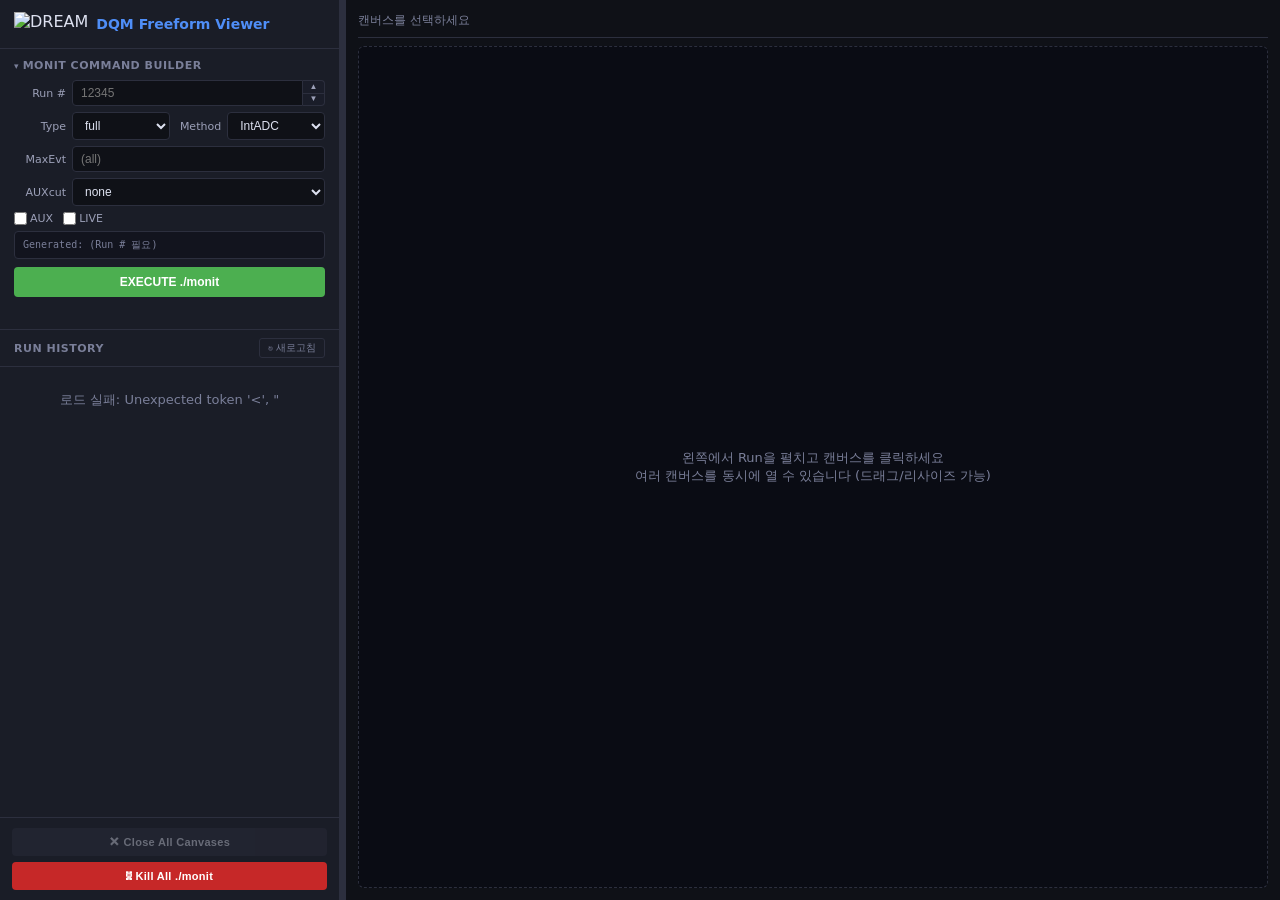
==== commit 47cbe9e2: "update on August 24" ====
--- a/web/static/dqm_freeform.html
+++ b/web/static/dqm_freeform.html
@@ -10,8 +10,13 @@
   #wrap { display: flex; height: 100vh; }
 
   /* ── Sidebar ── */
-  #sidebar { width: 340px; min-width: 260px; background: #1a1d27;
+  #sidebar { width: 340px; min-width: 200px; max-width: 70vw; flex-shrink: 0;
+             background: #1a1d27;
              border-right: 1px solid #2c2f3e; display: flex; flex-direction: column; }
+  /* Drag handle between the sidebar and #main to resize the sidebar. */
+  #gutter { width: 6px; flex-shrink: 0; cursor: col-resize; background: #2c2f3e; }
+  #gutter:hover, #gutter.dragging { background: #4f8ef7; }
+  body.col-resizing { cursor: col-resize; user-select: none; }
   #sidebar header { padding: 12px 14px; border-bottom: 1px solid #2c2f3e; }
   #sidebar header h1 { font-size: 14px; color: #4f8ef7; margin-bottom: 0; }
 
@@ -30,6 +35,21 @@
     border: 1px solid #2c2f3e; border-radius: 4px; color: #dde1f0; font-size: 12px;
   }
   .cmd-row select { cursor: pointer; }
+  .run-stepper { flex: 1; display: flex; align-items: stretch; }
+  .run-stepper input { flex: 1; border-top-right-radius: 0; border-bottom-right-radius: 0; }
+  /* Hide the browser's native number spinners; use our own arrows instead. */
+  .run-stepper input::-webkit-outer-spin-button,
+  .run-stepper input::-webkit-inner-spin-button { -webkit-appearance: none; margin: 0; }
+  .run-stepper input { -moz-appearance: textfield; }
+  .run-stepper-btns { display: flex; flex-direction: column; }
+  .run-step {
+    flex: 1; width: 22px; padding: 0; line-height: 1;
+    background: #1a1d29; color: #9ca0b8; font-size: 8px; cursor: pointer;
+    border: 1px solid #2c2f3e; border-left: none;
+  }
+  .run-step:first-child { border-top-right-radius: 4px; border-bottom: none; }
+  .run-step:last-child { border-bottom-right-radius: 4px; }
+  .run-step:hover { background: #23273a; color: #4f8ef7; }
   .cmd-flags { display: flex; gap: 10px; flex-wrap: wrap; margin: 6px 0; }
   .cmd-flags label { font-size: 11px; color: #9ca0b8; cursor: pointer; display: flex; align-items: center; gap: 3px; width: auto; }
   .cmd-flags input[type="checkbox"] { accent-color: #4f8ef7; }
@@ -76,6 +96,11 @@
     font-size: 10px; color: #c5cae9; line-height: 1.5;
     background: #0a0c14; white-space: pre-wrap; word-break: break-all;
   }
+  /* Progress lines ("N / M events ...") are updated in place; tint yellow. */
+  #live-log div[data-prog="1"] { color: #ffd54a; }
+  /* File-ready status cells on '|' table rows: O = ready (green), X = wait (red). */
+  #live-log .cell-o { color: #4caf50; font-weight: 700; }
+  #live-log .cell-x { color: #f44336; font-weight: 700; }
 
   /* ── Run browser ── */
   #run-browser { flex: 1; overflow-y: auto; display: flex; flex-direction: column; }
@@ -247,7 +272,13 @@
       <div class="cmd-body">
         <div class="cmd-row">
           <label>Run #</label>
-          <input id="inp-run" type="number" placeholder="12345" />
+          <div class="run-stepper">
+            <input id="inp-run" type="number" placeholder="12345" />
+            <div class="run-stepper-btns">
+              <button type="button" class="run-step" onclick="stepRun(1)" title="Run 번호 +1">▲</button>
+              <button type="button" class="run-step" onclick="stepRun(-1)" title="Run 번호 -1">▼</button>
+            </div>
+          </div>
         </div>
         <div class="cmd-row">
           <label>Type</label>
@@ -338,6 +369,8 @@
     </div>
   </div>
 
+  <div id="gutter" title="드래그하여 패널 너비 조절"></div>
+
   <div id="main">
     <header>
       <span id="title">캔버스를 선택하세요</span>
@@ -450,6 +483,14 @@
   document.getElementById('cmd-text').textContent = cmd;
 }
 
+// Run-number stepper: ▲/▼ nudge the Run # by ±1 (never below 0).
+function stepRun(delta) {
+  const inp = document.getElementById('inp-run');
+  const next = Math.max(0, (parseInt(inp.value) || 0) + delta);
+  inp.value = next;
+  updatePreview();
+}
+
 // Show the AUX-scope dropdown only when --AUX is checked, so the side-
 // bar doesn't get cluttered for runs that don't use AUX at all.
 (function wireAuxModeVisibility() {
@@ -464,11 +505,68 @@
   el.addEventListener('input', updatePreview);
   el.addEventListener('change', updatePreview);
 });
+
+// Drag #gutter to set the sidebar width; #main (flex:1) fills the rest.
+// The chosen width is persisted in localStorage so it survives reloads.
+(function wireSidebarResize() {
+  const sidebar = document.getElementById('sidebar');
+  const gutter = document.getElementById('gutter');
+  if (!sidebar || !gutter) return;
+
+  const MIN = 200;                         // matches #sidebar min-width
+  const maxWidth = () => Math.round(window.innerWidth * 0.7);  // ~max-width:70vw
+  const clamp = (w) => Math.max(MIN, Math.min(maxWidth(), w));
+
+  // Restore a previously dragged width.
+  const saved = parseInt(localStorage.getItem('dqm_sidebar_w') || '', 10);
+  if (!Number.isNaN(saved)) sidebar.style.width = clamp(saved) + 'px';
+
+  let dragging = false;
+
+  const onMove = (e) => {
+    if (!dragging) return;
+    // clientX is measured from the viewport's left edge, which is also the
+    // sidebar's left edge, so it equals the desired sidebar width.
+    sidebar.style.width = clamp(e.clientX) + 'px';
+    e.preventDefault();
+  };
+  const onUp = () => {
+    if (!dragging) return;
+    dragging = false;
+    gutter.classList.remove('dragging');
+    document.body.classList.remove('col-resizing');
+    document.removeEventListener('mousemove', onMove);
+    document.removeEventListener('mouseup', onUp);
+    localStorage.setItem('dqm_sidebar_w', parseInt(sidebar.style.width, 10));
+  };
+
+  gutter.addEventListener('mousedown', (e) => {
+    dragging = true;
+    gutter.classList.add('dragging');
+    document.body.classList.add('col-resizing');
+    document.addEventListener('mousemove', onMove);
+    document.addEventListener('mouseup', onUp);
+    e.preventDefault();
+  });
+
+  // Double-click the handle to reset to the default width.
+  gutter.addEventListener('dblclick', () => {
+    sidebar.style.width = '340px';
+    localStorage.setItem('dqm_sidebar_w', '340');
+  });
+
+  // Keep the width within bounds if the window is resized smaller.
+  window.addEventListener('resize', () => {
+    const w = parseInt(sidebar.style.width, 10);
+    if (!Number.isNaN(w)) sidebar.style.width = clamp(w) + 'px';
+  });
+})();
+
 onTypeChange(); // init
 
 let _liveRunNumber = null;
 let _livePollTimer = null;
-let _logPollTimer = null;
+let _logSource = null;   // EventSource for the live-log SSE stream
 let _logOffset = 0;
 // Tracks whether a monit run is currently in flight, and which kind:
 //   null       → idle
@@ -508,6 +606,16 @@
 // Progress lines look like "2410 / 3003 events  0:03 left ..."
 const _PROGRESS_RE = /^\s*\d+ \/ \d+ events/;
 
+// Colorize file-ready status cells: O -> green, X -> red. HTML-escapes first
+// so log text can never inject markup.
+function _statusColorize(line) {
+  const esc = line
+    .replace(/&/g, '&amp;').replace(/</g, '&lt;').replace(/>/g, '&gt;');
+  return esc
+    .replace(/\bX\b/g, '<span class="cell-x">X</span>')
+    .replace(/\bO\b/g, '<span class="cell-o">O</span>');
+}
+
 function _appendLog(lines) {
   if (!lines.length) return;
   const el = document.getElementById('live-log');
@@ -521,7 +629,13 @@
       last.textContent = line;
     } else {
       const div = document.createElement('div');
-      div.textContent = line;
+      // Colorize O/X status cells on table rows (they contain '|'); progress
+      // lines keep their plain-text (yellow) rendering.
+      if (!isProgress && line.indexOf('|') !== -1) {
+        div.innerHTML = _statusColorize(line);
+      } else {
+        div.textContent = line;
+      }
       if (isProgress) div.dataset.prog = '1';
       el.appendChild(div);
     }
@@ -533,20 +647,29 @@
 function startLogPoll() {
   _logOffset = 0;
   document.getElementById('live-log').textContent = '';
-  _logPollTimer = setInterval(async () => {
+  // Live stdout via Server-Sent Events: the browser opens one long-lived
+  // EventSource instead of polling every 800 ms. The server pushes an SSE
+  // frame the instant new lines appear, with the same {lines,total} payload
+  // as the old /api/dqm/live-log poll — so _appendLog / _logOffset
+  // bookkeeping is unchanged and the log tracks monit in real time.
+  if (_logSource) { _logSource.close(); _logSource = null; }
+  const src = new EventSource(`/api/dqm/live-log/stream?since=${_logOffset}`);
+  _logSource = src;
+  src.onmessage = (ev) => {
     try {
-      const r = await fetch(`/api/dqm/live-log?since=${_logOffset}`);
-      const d = await r.json();
-      if (d.lines.length) {
+      const d = JSON.parse(ev.data);
+      if (d.lines && d.lines.length) {
         _appendLog(d.lines);
         _logOffset = d.total;
       }
     } catch (_) {}
-  }, 800);
+  };
+  // EventSource auto-reconnects on transient network errors; nothing to do
+  // here. The stream is torn down deliberately in stopLogPoll().
 }
 
 function stopLogPoll() {
-  if (_logPollTimer !== null) { clearInterval(_logPollTimer); _logPollTimer = null; }
+  if (_logSource) { _logSource.close(); _logSource = null; }
   // Flush remaining lines once
   fetch(`/api/dqm/live-log?since=${_logOffset}`).then(r => r.json()).then(d => {
     if (d.lines.length) { _appendLog(d.lines); _logOffset = d.total; }
@@ -630,7 +753,51 @@
   if (_runMode === 'blocking') return killBlocking();
 }
 
+/* ── Password gate for ./monit actions ──────────────────────
+   The EXECUTE and Kill-All buttons require a password (verified
+   server-side against config_general.yml:dqm_action_password).
+   Once verified it's cached in sessionStorage for the tab session,
+   so the operator is only prompted once. The cached value is also
+   sent as the X-DQM-Password header on the actual action calls,
+   which the server re-checks. */
+const _MONIT_PW_KEY = 'dqmMonitPassword';
+
+function getMonitPassword() {
+  return sessionStorage.getItem(_MONIT_PW_KEY) || '';
+}
+
+// Returns the verified password (string) or null if the user cancelled
+// / entered a wrong one. Prompts only when nothing is cached yet.
+async function ensureMonitAuth() {
+  const cached = getMonitPassword();
+  if (cached) return cached;
+
+  const pw = window.prompt(
+    '⚠ 경고 · 인증 필요\n\n' +
+    './monit 실행 및 프로세스 종료는 보호된 작업입니다.\n' +
+    '실행하려면 비밀번호를 입력하세요:'
+  );
+  if (pw === null) return null;          // cancelled
+  try {
+    const r = await fetch('/api/dqm/verify-password', {
+      method: 'POST',
+      headers: { 'Content-Type': 'application/json' },
+      body: JSON.stringify({ password: pw }),
+    });
+    const d = await r.json();
+    if (d.ok) {
+      sessionStorage.setItem(_MONIT_PW_KEY, pw);
+      return pw;
+    }
+  } catch (e) { /* fall through to failure */ }
+  alert('비밀번호가 올바르지 않습니다.');
+  return null;
+}
+
 async function executeMonit() {
+  const pw = await ensureMonitAuth();
+  if (pw === null) return;
+
   const p = getParams();
   if (!p.run_number) { alert('Run 번호를 입력하세요.'); return; }
 
@@ -664,7 +831,7 @@
   try {
     const res = await fetch('/api/dqm/run-monit', {
       method: 'POST',
-      headers: { 'Content-Type': 'application/json' },
+      headers: { 'Content-Type': 'application/json', 'X-DQM-Password': pw },
       body: JSON.stringify(p),
     });
     const data = await res.json();
@@ -961,11 +1128,16 @@
 async function confirmKillAllMonit() {
   const confirm = document.getElementById('kill-modal-confirm');
   const err = document.getElementById('kill-modal-error');
+  const pw = await ensureMonitAuth();
+  if (pw === null) return;
   confirm.disabled = true;
   confirm.textContent = 'Killing…';
   err.textContent = '';
   try {
-    const r = await fetch('/api/dqm/kill-all-monit', { method: 'POST' });
+    const r = await fetch('/api/dqm/kill-all-monit', {
+      method: 'POST',
+      headers: { 'X-DQM-Password': pw },
+    });
     const d = await r.json();
     if (!d.ok) throw new Error(d.error || 'kill failed');
     hideKillAllModal();
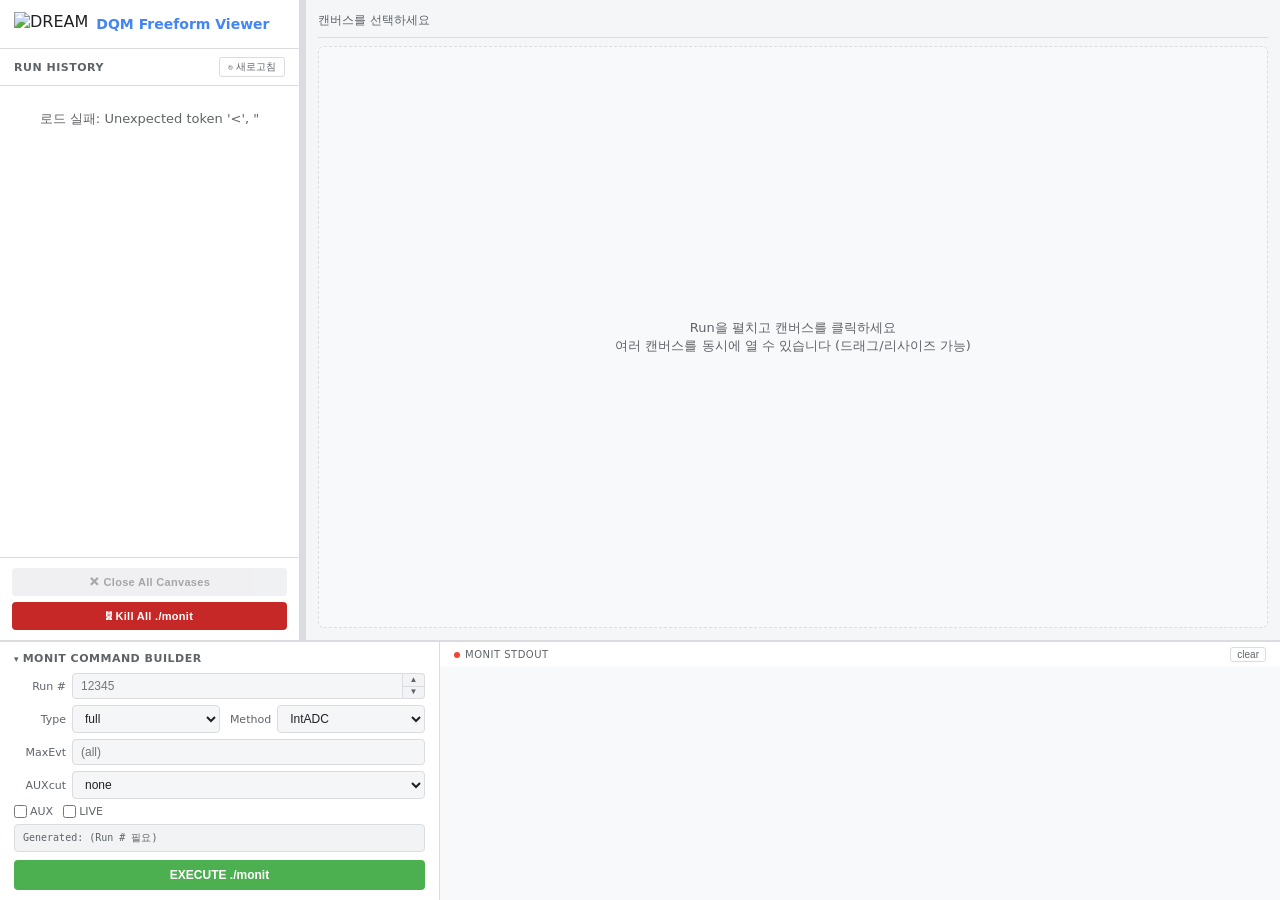
==== commit e93f5efd: "update on August 25" ====
--- a/web/static/dqm_freeform.html
+++ b/web/static/dqm_freeform.html
@@ -6,85 +6,102 @@
 <style>
   *, *::before, *::after { box-sizing: border-box; margin: 0; padding: 0; }
   html, body { height: 100%; font-family: 'Segoe UI', system-ui, sans-serif;
-               background: #0f1117; color: #dde1f0; }
-  #wrap { display: flex; height: 100vh; }
-
-  /* ── Sidebar ── */
-  #sidebar { width: 340px; min-width: 200px; max-width: 70vw; flex-shrink: 0;
-             background: #1a1d27;
-             border-right: 1px solid #2c2f3e; display: flex; flex-direction: column; }
-  /* Drag handle between the sidebar and #main to resize the sidebar. */
-  #gutter { width: 6px; flex-shrink: 0; cursor: col-resize; background: #2c2f3e; }
-  #gutter:hover, #gutter.dragging { background: #4f8ef7; }
+               background: #f4f6f8; color: #202124; }
+  #wrap { display: flex; flex-direction: column; height: 100vh; }
+  /* 상단: 실행 기록, 크기 조절선, 플롯 영역. */
+  #top-region { display: flex; flex: 1; min-height: 0; }
+
+  /* 하단: 명령 구성과 진행 로그. */
+  #bottombar {
+    display: flex; height: 260px; flex-shrink: 0;
+    border-top: 2px solid #dadce0; background: #ffffff;
+  }
+  #bottombar #cmd-section {
+    width: 440px; flex-shrink: 0; border-right: 1px solid #dadce0;
+    border-bottom: none; overflow-y: auto;
+  }
+  /* 로그는 하단의 남은 너비를 채운다. */
+  #bottombar #live-log-wrap {
+    display: flex !important; flex: 1; max-height: none; min-height: 0;
+    border-top: none;
+  }
+
+  /* 실행 기록 사이드바. */
+  #sidebar { width: 300px; min-width: 200px; max-width: 70vw; flex-shrink: 0;
+             background: #ffffff;
+             border-right: 1px solid #dadce0; display: flex; flex-direction: column; }
+  /* 사이드바 너비 조절선. */
+  #gutter { width: 6px; flex-shrink: 0; cursor: col-resize; background: #dadce0; }
+  #gutter:hover, #gutter.dragging { background: #4285f4; }
   body.col-resizing { cursor: col-resize; user-select: none; }
-  #sidebar header { padding: 12px 14px; border-bottom: 1px solid #2c2f3e; }
-  #sidebar header h1 { font-size: 14px; color: #4f8ef7; margin-bottom: 0; }
-
-  /* ── Command builder ── */
-  .cmd-section { padding: 10px 14px; border-bottom: 1px solid #2c2f3e; }
-  .cmd-section h2 { font-size: 11px; color: #7a7f99; text-transform: uppercase;
+  #sidebar header { padding: 12px 14px; border-bottom: 1px solid #dadce0; }
+  #sidebar header h1 { font-size: 14px; color: #4285f4; margin-bottom: 0; }
+
+  /* 명령 구성기. */
+  .cmd-section { padding: 10px 14px; border-bottom: 1px solid #dadce0; }
+  .cmd-section h2 { font-size: 11px; color: #5f6368; text-transform: uppercase;
                      letter-spacing: 0.5px; margin-bottom: 8px; cursor: pointer; user-select: none; }
-  .cmd-section h2:hover { color: #9ca0b8; }
+  .cmd-section h2:hover { color: #5f6368; }
   .cmd-section h2::before { content: '▾ '; font-size: 9px; }
   .cmd-section.collapsed h2::before { content: '▸ '; }
   .cmd-section.collapsed .cmd-body { display: none; }
   .cmd-row { display: flex; gap: 6px; margin-bottom: 6px; align-items: center; }
-  .cmd-row label { font-size: 11px; color: #9ca0b8; width: 52px; flex-shrink: 0; text-align: right; }
+  .cmd-row label { font-size: 11px; color: #5f6368; width: 52px; flex-shrink: 0; text-align: right; }
   .cmd-row input, .cmd-row select {
-    flex: 1; padding: 5px 8px; background: #0f1117;
-    border: 1px solid #2c2f3e; border-radius: 4px; color: #dde1f0; font-size: 12px;
+    flex: 1; padding: 5px 8px; background: #f4f6f8;
+    border: 1px solid #dadce0; border-radius: 4px; color: #202124; font-size: 12px;
   }
   .cmd-row select { cursor: pointer; }
   .run-stepper { flex: 1; display: flex; align-items: stretch; }
   .run-stepper input { flex: 1; border-top-right-radius: 0; border-bottom-right-radius: 0; }
-  /* Hide the browser's native number spinners; use our own arrows instead. */
+  /* 기본 숫자 스피너를 숨기고 사용자 정의 버튼을 사용한다. */
   .run-stepper input::-webkit-outer-spin-button,
   .run-stepper input::-webkit-inner-spin-button { -webkit-appearance: none; margin: 0; }
   .run-stepper input { -moz-appearance: textfield; }
   .run-stepper-btns { display: flex; flex-direction: column; }
   .run-step {
     flex: 1; width: 22px; padding: 0; line-height: 1;
-    background: #1a1d29; color: #9ca0b8; font-size: 8px; cursor: pointer;
-    border: 1px solid #2c2f3e; border-left: none;
+    background: #f1f3f4; color: #5f6368; font-size: 8px; cursor: pointer;
+    border: 1px solid #dadce0; border-left: none;
   }
   .run-step:first-child { border-top-right-radius: 4px; border-bottom: none; }
   .run-step:last-child { border-bottom-right-radius: 4px; }
-  .run-step:hover { background: #23273a; color: #4f8ef7; }
+  .run-step:hover { background: #eef0f3; color: #4285f4; }
   .cmd-flags { display: flex; gap: 10px; flex-wrap: wrap; margin: 6px 0; }
-  .cmd-flags label { font-size: 11px; color: #9ca0b8; cursor: pointer; display: flex; align-items: center; gap: 3px; width: auto; }
-  .cmd-flags input[type="checkbox"] { accent-color: #4f8ef7; }
+  .cmd-flags label { font-size: 11px; color: #5f6368; cursor: pointer; display: flex; align-items: center; gap: 3px; width: auto; }
+  .cmd-flags input[type="checkbox"] { accent-color: #4285f4; }
   .cmd-preview {
-    background: #12141e; border: 1px solid #2c2f3e; border-radius: 4px;
+    background: #f1f3f4; border: 1px solid #dadce0; border-radius: 4px;
     padding: 6px 8px; font-family: 'SF Mono', 'Fira Code', monospace;
-    font-size: 10px; color: #8bc34a; word-break: break-all; margin-top: 6px;
-  }
-  .cmd-preview span { color: #7a7f99; }
+    font-size: 10px; color: #188038; word-break: break-all; margin-top: 6px;
+  }
+  .cmd-preview span { color: #5f6368; }
   #exec-btn {
     width: 100%; padding: 8px; margin-top: 8px;
     background: #4caf50; color: #fff; border: none; border-radius: 4px;
     font-size: 12px; font-weight: 600; cursor: pointer;
   }
   #exec-btn:hover { background: #43a047; }
-  #exec-btn:disabled { background: #555; cursor: not-allowed; }
+  #exec-btn:disabled { background: #dadce0; cursor: not-allowed; }
   #kill-live-btn {
     display: none; width: 100%; padding: 8px; margin-top: 6px;
     background: #c62828; color: #fff; border: none; border-radius: 4px;
     font-size: 12px; font-weight: 600; cursor: pointer; animation: pulse 1.4s infinite;
   }
   #kill-live-btn:hover { background: #b71c1c; animation: none; }
-  #kill-live-btn:disabled { background: #555; cursor: not-allowed; animation: none; }
+  #kill-live-btn:disabled { background: #dadce0; cursor: not-allowed; animation: none; }
   @keyframes pulse { 0%,100% { opacity:1; } 50% { opacity:.65; } }
-  #exec-status { font-size: 11px; color: #7a7f99; margin-top: 6px; min-height: 16px; }
-
-  /* ── Live log pane ── */
+  #exec-status { font-size: 11px; color: #5f6368; margin-top: 6px; min-height: 16px; }
+
+  /* 실시간 로그. */
   #live-log-wrap {
-    display: none; border-top: 1px solid #2c2f3e; flex-direction: column;
+    display: none; border-top: 1px solid #dadce0; flex-direction: column;
     max-height: 260px; min-height: 80px;
   }
   #live-log-wrap.visible { display: flex; }
   #live-log-header {
     padding: 5px 14px; display: flex; align-items: center; justify-content: space-between;
-    font-size: 10px; color: #7a7f99; text-transform: uppercase; letter-spacing: 0.5px;
+    font-size: 10px; color: #5f6368; text-transform: uppercase; letter-spacing: 0.5px;
     flex-shrink: 0;
   }
   #live-log-header span { display: flex; align-items: center; gap: 5px; }
@@ -93,58 +110,58 @@
   #live-log {
     flex: 1; overflow-y: auto; padding: 4px 10px 8px;
     font-family: 'SF Mono', 'Fira Code', 'Courier New', monospace;
-    font-size: 10px; color: #c5cae9; line-height: 1.5;
-    background: #0a0c14; white-space: pre-wrap; word-break: break-all;
-  }
-  /* Progress lines ("N / M events ...") are updated in place; tint yellow. */
-  #live-log div[data-prog="1"] { color: #ffd54a; }
-  /* File-ready status cells on '|' table rows: O = ready (green), X = wait (red). */
+    font-size: 10px; color: #3c4043; line-height: 1.5;
+    background: #f8f9fa; white-space: pre-wrap; word-break: break-all;
+  }
+  /* 진행 줄은 제자리에서 갱신하고 노란색으로 표시한다. */
+  #live-log div[data-prog="1"] { color: #a86500; }
+  /* 파일 준비 상태는 O(초록)와 X(빨강)로 표시한다. */
   #live-log .cell-o { color: #4caf50; font-weight: 700; }
   #live-log .cell-x { color: #f44336; font-weight: 700; }
 
-  /* ── Run browser ── */
+  /* 실행 결과 탐색기. */
   #run-browser { flex: 1; overflow-y: auto; display: flex; flex-direction: column; }
   .browser-header {
-    padding: 8px 14px; border-bottom: 1px solid #2c2f3e;
+    padding: 8px 14px; border-bottom: 1px solid #dadce0;
     display: flex; align-items: center; justify-content: space-between;
   }
-  .browser-header h2 { font-size: 11px; color: #7a7f99; text-transform: uppercase; letter-spacing: 0.5px; }
+  .browser-header h2 { font-size: 11px; color: #5f6368; text-transform: uppercase; letter-spacing: 0.5px; }
   .browser-header button {
-    background: none; border: 1px solid #2c2f3e; border-radius: 3px;
-    color: #7a7f99; font-size: 10px; padding: 2px 8px; cursor: pointer;
-  }
-  .browser-header button:hover { color: #dde1f0; border-color: #4f8ef7; }
+    background: none; border: 1px solid #dadce0; border-radius: 3px;
+    color: #5f6368; font-size: 10px; padding: 2px 8px; cursor: pointer;
+  }
+  .browser-header button:hover { color: #202124; border-color: #4285f4; }
   #run-list { flex: 1; overflow-y: auto; padding: 4px 8px; }
   .run-group { margin-bottom: 2px; }
   .run-head {
     padding: 7px 10px; border-radius: 4px; cursor: pointer; font-size: 12px;
     display: flex; align-items: center; gap: 6px; user-select: none;
   }
-  .run-head:hover { background: #23273a; }
-  .run-head .arrow { font-size: 9px; color: #7a7f99; width: 10px; }
-  .run-head .run-num { font-weight: 600; color: #dde1f0; }
+  .run-head:hover { background: #eef0f3; }
+  .run-head .arrow { font-size: 9px; color: #5f6368; width: 10px; }
+  .run-head .run-num { font-weight: 600; color: #202124; }
   .run-head .badge {
     font-size: 9px; padding: 1px 5px; border-radius: 3px;
     font-weight: 600; text-transform: uppercase;
   }
-  .badge-method { background: #1e3a5f; color: #64b5f6; }
-  .badge-auxcut { background: #4a2c00; color: #ffb74d; }
-  .run-head .count { font-size: 10px; color: #7a7f99; margin-left: auto; }
+  .badge-method { background: #e8f0fe; color: #1967d2; }
+  .badge-auxcut { background: #fef7e0; color: #b06000; }
+  .run-head .count { font-size: 10px; color: #5f6368; margin-left: auto; }
   .run-canvases { display: none; padding-left: 20px; }
   .run-group.open > .run-canvases { display: block; }
-  .run-group.open > .run-head { background: #1e2233; }
-  .run-group.open > .run-head .arrow { color: #4f8ef7; }
+  .run-group.open > .run-head { background: #e8f0fe; }
+  .run-group.open > .run-head .arrow { color: #4285f4; }
   .canvas-item {
     padding: 6px 10px; margin-bottom: 2px; border-radius: 4px;
     cursor: pointer; font-size: 12px; border: 1px solid transparent;
   }
-  .canvas-item:hover { background: #23273a; border-color: #4f8ef7; }
-  .canvas-item.active { background: #2a3148; border-color: #4f8ef7; color: #4f8ef7; }
-  .canvas-item .meta { display: block; font-size: 10px; color: #7a7f99; margin-top: 1px; }
-
-  /* ── Sidebar footer (Kill-all / Close-all buttons, pinned bottom) ── */
+  .canvas-item:hover { background: #eef0f3; border-color: #4285f4; }
+  .canvas-item.active { background: #e8f0fe; border-color: #4285f4; color: #1967d2; }
+  .canvas-item .meta { display: block; font-size: 10px; color: #5f6368; margin-top: 1px; }
+
+  /* 전체 종료·닫기 버튼 영역. */
   #sidebar-footer {
-    padding: 10px 12px; border-top: 1px solid #2c2f3e;
+    padding: 10px 12px; border-top: 1px solid #dadce0;
     display: flex; flex-direction: column; gap: 6px; flex-shrink: 0;
   }
   .sidebar-action-btn {
@@ -152,31 +169,31 @@
     font-size: 11px; font-weight: 600; cursor: pointer; letter-spacing: 0.3px;
   }
   .sidebar-action-btn:disabled { opacity: 0.4; cursor: not-allowed; }
-  .sidebar-action-btn.neutral { background: #2c2f3e; color: #dde1f0; }
-  .sidebar-action-btn.neutral:hover:not(:disabled) { background: #3a3f55; }
+  .sidebar-action-btn.neutral { background: #dadce0; color: #202124; }
+  .sidebar-action-btn.neutral:hover:not(:disabled) { background: #e0e0e0; }
   .sidebar-action-btn.danger { background: #c62828; color: #fff; }
   .sidebar-action-btn.danger:hover:not(:disabled) { background: #b71c1c; }
 
-  /* ── Main draw area (now a positioned canvas hosting floating windows) ── */
+  /* 플로팅 플롯 창을 배치하는 주 영역. */
   #main { flex: 1; padding: 12px; overflow: hidden; display: flex; flex-direction: column; }
-  #main header { font-size: 12px; color: #7a7f99; margin-bottom: 8px;
-                 padding-bottom: 8px; border-bottom: 1px solid #2c2f3e;
+  #main header { font-size: 12px; color: #5f6368; margin-bottom: 8px;
+                 padding-bottom: 8px; border-bottom: 1px solid #dadce0;
                  display: flex; align-items: center; justify-content: space-between; }
-  #main header .window-count { font-size: 11px; color: #7a7f99; }
+  #main header .window-count { font-size: 11px; color: #5f6368; }
   #draw-area {
-    flex: 1; position: relative; border: 1px dashed #2c2f3e; border-radius: 6px;
-    background: #0a0c14; overflow: hidden;
+    flex: 1; position: relative; border: 1px dashed #dadce0; border-radius: 6px;
+    background: #f8f9fa; overflow: hidden;
   }
   #draw-welcome {
     position: absolute; inset: 0;
     display: flex; align-items: center; justify-content: center;
-    color: #7a7f99; font-size: 13px; pointer-events: none; text-align: center; padding: 20px;
+    color: #5f6368; font-size: 13px; pointer-events: none; text-align: center; padding: 20px;
   }
   #draw-area.has-windows #draw-welcome { display: none; }
 
-  /* Floating plot windows (drag-to-move, resize from bottom-right corner). */
+  /* 이동과 크기 조절이 가능한 플롯 창. */
   .plot-window {
-    position: absolute; background: #fff; border: 1px solid #2c2f3e;
+    position: absolute; background: #fff; border: 1px solid #dadce0;
     border-radius: 6px; box-shadow: 0 4px 12px rgba(0, 0, 0, 0.4);
     min-width: 320px; min-height: 240px;
     display: flex; flex-direction: column; z-index: 1;
@@ -184,8 +201,8 @@
   }
   .plot-window.active { z-index: 100; box-shadow: 0 6px 20px rgba(79, 142, 247, 0.45); }
   .plot-window-header {
-    background: linear-gradient(135deg, #1e3a5f 0%, #2a3148 100%);
-    color: #dde1f0; padding: 6px 10px;
+    background: linear-gradient(135deg, #4285f4 0%, #3367d6 100%);
+    color: #fff; padding: 6px 10px;
     border-radius: 6px 6px 0 0;
     display: flex; align-items: center; justify-content: space-between;
     cursor: move; user-select: none;
@@ -215,50 +232,51 @@
     position: absolute; inset: 0; display: flex; align-items: center;
     justify-content: center; padding: 20px; text-align: center; font-size: 12px;
   }
-  .plot-window-loading { color: #7a7f99; }
+  .plot-window-loading { color: #5f6368; }
   .plot-window-error { color: #c62828; }
 
-  /* Kill confirmation modal. */
+  /* 프로세스 종료 확인 창. */
   .modal-backdrop {
     display: none; position: fixed; inset: 0; z-index: 1000;
     background: rgba(0, 0, 0, 0.6); align-items: center; justify-content: center;
   }
   .modal-backdrop.visible { display: flex; }
   .modal-content {
-    background: #1a1d27; color: #dde1f0; border: 1px solid #2c2f3e;
+    background: #ffffff; color: #202124; border: 1px solid #dadce0;
     border-radius: 8px; padding: 18px 20px; width: 580px; max-width: 95vw;
     max-height: 80vh; display: flex; flex-direction: column; gap: 10px;
   }
-  .modal-content h3 { font-size: 14px; color: #ffb74d; }
-  .modal-content p { font-size: 12px; color: #c5cae9; }
+  .modal-content h3 { font-size: 14px; color: #b06000; }
+  .modal-content p { font-size: 12px; color: #3c4043; }
   .modal-content .modal-list {
     flex: 1; min-height: 80px; max-height: 320px; overflow-y: auto;
-    background: #0f1117; border: 1px solid #2c2f3e; border-radius: 4px;
+    background: #f4f6f8; border: 1px solid #dadce0; border-radius: 4px;
     padding: 8px; font-family: 'SF Mono', 'Fira Code', monospace; font-size: 11px;
   }
   .modal-list .proc-row {
-    background: #12141e; margin-bottom: 4px; padding: 6px 8px;
+    background: #f1f3f4; margin-bottom: 4px; padding: 6px 8px;
     border-radius: 3px; border-left: 3px solid #c62828;
   }
-  .modal-list .proc-row .pid { color: #ff8a80; font-weight: 600; }
-  .modal-list .proc-row .cmd { color: #c5cae9; margin-top: 3px; word-break: break-all; }
+  .modal-list .proc-row .pid { color: #c5221f; font-weight: 600; }
+  .modal-list .proc-row .cmd { color: #3c4043; margin-top: 3px; word-break: break-all; }
   .modal-buttons { display: flex; gap: 8px; justify-content: flex-end; }
   .modal-buttons button {
     padding: 7px 14px; border: none; border-radius: 4px;
     font-size: 12px; font-weight: 600; cursor: pointer;
   }
-  .modal-buttons .btn-cancel { background: #444; color: #fff; }
-  .modal-buttons .btn-cancel:hover { background: #555; }
+  .modal-buttons .btn-cancel { background: #e0e0e0; color: #202124; }
+  .modal-buttons .btn-cancel:hover { background: #d2d2d2; }
   .modal-buttons .btn-confirm-kill { background: #c62828; color: #fff; }
   .modal-buttons .btn-confirm-kill:hover:not(:disabled) { background: #b71c1c; }
   .modal-buttons button:disabled { opacity: 0.5; cursor: not-allowed; }
-  .modal-error { font-size: 11px; color: #ff8a80; min-height: 14px; }
-
-  .empty { color: #7a7f99; font-size: 13px; padding: 20px; text-align: center; }
+  .modal-error { font-size: 11px; color: #c5221f; min-height: 14px; }
+
+  .empty { color: #5f6368; font-size: 13px; padding: 20px; text-align: center; }
 </style>
 </head>
 <body>
 <div id="wrap">
+  <div id="top-region">
   <div id="sidebar">
     <header>
       <div style="display:flex;align-items:center;gap:8px;">
@@ -267,6 +285,43 @@
       </div>
     </header>
 
+    <div id="run-browser">
+      <div class="browser-header">
+        <h2>Run History</h2>
+        <button onclick="loadRuns()">↻ 새로고침</button>
+      </div>
+      <div id="run-list"><div class="empty">로딩 중...</div></div>
+    </div>
+
+    <!-- 전체 프로세스 작업 버튼. -->
+    <div id="sidebar-footer">
+      <button id="close-all-btn" class="sidebar-action-btn neutral"
+              onclick="closeAllPlotWindows()" disabled
+              title="Close every open plot window (does not affect run history)">
+        ✕ Close All Canvases
+      </button>
+      <button id="kill-all-btn" class="sidebar-action-btn danger"
+              onclick="showKillAllModal()"
+              title="SIGTERM every running ./monit process on this machine">
+        ☠ Kill All ./monit
+      </button>
+    </div>
+  </div>
+
+  <div id="gutter" title="드래그하여 패널 너비 조절"></div>
+
+  <div id="main">
+    <header>
+      <span id="title">캔버스를 선택하세요</span>
+      <span class="window-count" id="window-count" style="display:none;">Windows: 0</span>
+    </header>
+    <div id="draw-area">
+      <div id="draw-welcome">Run을 펼치고 캔버스를 클릭하세요<br/>여러 캔버스를 동시에 열 수 있습니다 (드래그/리사이즈 가능)</div>
+    </div>
+  </div>
+  </div><!-- /top-region -->
+
+  <div id="bottombar">
     <div class="cmd-section" id="cmd-section">
       <h2 onclick="toggleCmdSection()">Monit Command Builder</h2>
       <div class="cmd-body">
@@ -300,7 +355,7 @@
           <label>Module</label>
           <input id="inp-module" type="text" placeholder="" />
         </div>
-        <div id="module-hint" style="display:none;font-size:10px;color:#7a7f99;margin:2px 0 4px 58px;line-height:1.4;"></div>
+        <div id="module-hint" style="display:none;font-size:10px;color:#5f6368;margin:2px 0 4px 58px;line-height:1.4;"></div>
         <div class="cmd-row">
           <label>MaxEvt</label>
           <input id="inp-maxevent" type="number" placeholder="(all)" />
@@ -315,13 +370,7 @@
         </div>
         <div class="cmd-flags">
           <label><input type="checkbox" id="flag-AUX" /> AUX</label>
-          <!--
-            AUX scope dropdown — only visible when --AUX is checked. Lets
-            the operator restrict AUX plots to one subsystem when the
-            other is physically absent (e.g. WC-only when hodoscope is
-            removed, so monit doesn't try to open MID 17 files).
-            Default 'WCHodo' matches the legacy 'plot both' behavior.
-          -->
+          <!-- AUX 사용 시 플롯 대상을 선택한다. -->
           <select id="opt-AUXMode" style="display:none;margin-left:6px;">
             <option value="WCHodo" selected>WC + Hodo</option>
             <option value="WC">WC only</option>
@@ -341,48 +390,14 @@
     <div id="live-log-wrap">
       <div id="live-log-header">
         <span><span class="live-dot"></span>monit stdout</span>
-        <button onclick="clearLog()" style="background:none;border:1px solid #2c2f3e;border-radius:3px;color:#7a7f99;font-size:10px;padding:1px 6px;cursor:pointer;">clear</button>
+        <button onclick="clearLog()" style="background:none;border:1px solid #dadce0;border-radius:3px;color:#5f6368;font-size:10px;padding:1px 6px;cursor:pointer;">clear</button>
       </div>
       <div id="live-log"></div>
     </div>
-
-    <div id="run-browser">
-      <div class="browser-header">
-        <h2>Run History</h2>
-        <button onclick="loadRuns()">↻ 새로고침</button>
-      </div>
-      <div id="run-list"><div class="empty">로딩 중...</div></div>
-    </div>
-
-    <!-- Sidebar footer: dangerous ops live here so they're far from EXECUTE -->
-    <div id="sidebar-footer">
-      <button id="close-all-btn" class="sidebar-action-btn neutral"
-              onclick="closeAllPlotWindows()" disabled
-              title="Close every open plot window (does not affect run history)">
-        ✕ Close All Canvases
-      </button>
-      <button id="kill-all-btn" class="sidebar-action-btn danger"
-              onclick="showKillAllModal()"
-              title="SIGTERM every running ./monit process on this machine">
-        ☠ Kill All ./monit
-      </button>
-    </div>
-  </div>
-
-  <div id="gutter" title="드래그하여 패널 너비 조절"></div>
-
-  <div id="main">
-    <header>
-      <span id="title">캔버스를 선택하세요</span>
-      <span class="window-count" id="window-count" style="display:none;">Windows: 0</span>
-    </header>
-    <div id="draw-area">
-      <div id="draw-welcome">왼쪽에서 Run을 펼치고 캔버스를 클릭하세요<br/>여러 캔버스를 동시에 열 수 있습니다 (드래그/리사이즈 가능)</div>
-    </div>
-  </div>
+  </div><!-- /bottombar -->
 </div>
 
-<!-- Confirmation modal: lists every targeted ./monit before we send SIGTERM. -->
+<!-- 종료할 monit 프로세스 확인 창. -->
 <div id="kill-modal" class="modal-backdrop" onclick="onKillBackdropClick(event)">
   <div class="modal-content">
     <h3>⚠️ Kill ALL ./monit processes</h3>
@@ -390,7 +405,7 @@
        including any blocking/LIVE run you may have just started. The web server is
        always excluded.</p>
     <div id="kill-modal-list" class="modal-list">
-      <div style="text-align:center;color:#7a7f99;padding:20px;">Loading processes…</div>
+      <div style="text-align:center;color:#5f6368;padding:20px;">Loading processes…</div>
     </div>
     <div class="modal-error" id="kill-modal-error"></div>
     <div class="modal-buttons">
@@ -406,7 +421,7 @@
 <script>
 const JSROOT = window.JSROOT;
 
-/* ── Command builder ────────────────────────────────────── */
+/* 명령 구성기. */
 function toggleCmdSection() {
   document.getElementById('cmd-section').classList.toggle('collapsed');
 }
@@ -423,12 +438,12 @@
   const type = document.getElementById('inp-type').value;
   const meta = TYPE_META[type] || TYPE_META.full;
 
-  // Show/hide module row
+  // 유형에 따라 모듈 입력을 표시한다.
   document.getElementById('row-module').style.display = meta.needsModule ? '' : 'none';
   document.getElementById('module-hint').style.display = meta.needsModule ? '' : 'none';
   document.getElementById('module-hint').textContent = meta.hint;
 
-  // Update method options
+  // 유형에 맞는 분석 방법을 표시한다.
   const sel = document.getElementById('inp-method');
   const cur = sel.value;
   sel.innerHTML = meta.methods.map(m =>
@@ -444,22 +459,17 @@
   const type = document.getElementById('inp-type').value;
   const method = document.getElementById('inp-method').value;
   const moduleRaw = document.getElementById('inp-module').value.trim();
-  // Split space-separated module names → array
+  // 공백으로 구분한 모듈명을 배열로 바꾼다.
   const modules = moduleRaw ? moduleRaw.split(/\s+/) : [];
   const maxEvt = parseInt(document.getElementById('inp-maxevent').value) || null;
   const flags = [];
   ['AUX', 'LIVE'].forEach(f => {
     if (document.getElementById('flag-' + f).checked) flags.push(f);
   });
-  // AUXcut is now a 3-option dropdown: none / WC / WCHodo. Anything other
-  // than 'none' turns on the AUXcut flag; the mode itself is forwarded as
-  // a separate field so the server can pass --AUXCutMode through to monit.
+  // AUX 컷 선택값을 플래그와 모드로 전달한다.
   const auxCutMode = document.getElementById('opt-AUXcut').value;
   if (auxCutMode !== 'none') flags.push('AUXcut');
-  // AUX scope dropdown is only meaningful when --AUX is on. Default is
-  // 'WCHodo' (legacy behavior); when the operator picks WC or Hodo, we
-  // forward --AUXMode <value> so TBaux can skip loading the unused
-  // subsystem's MIDs.
+  // AUX 사용 시 선택한 장비 범위를 전달한다.
   const auxMode = document.getElementById('opt-AUXMode').value;
   return {
     run_number: run, type, method, modules, max_event: maxEvt,
@@ -483,7 +493,7 @@
   document.getElementById('cmd-text').textContent = cmd;
 }
 
-// Run-number stepper: ▲/▼ nudge the Run # by ±1 (never below 0).
+// 실행 번호 버튼은 0 이상에서 1씩 조절한다.
 function stepRun(delta) {
   const inp = document.getElementById('inp-run');
   const next = Math.max(0, (parseInt(inp.value) || 0) + delta);
@@ -491,8 +501,7 @@
   updatePreview();
 }
 
-// Show the AUX-scope dropdown only when --AUX is checked, so the side-
-// bar doesn't get cluttered for runs that don't use AUX at all.
+// AUX 사용 시에만 장비 범위 선택을 표시한다.
 (function wireAuxModeVisibility() {
   const cb = document.getElementById('flag-AUX');
   const sel = document.getElementById('opt-AUXMode');
@@ -506,18 +515,17 @@
   el.addEventListener('change', updatePreview);
 });
 
-// Drag #gutter to set the sidebar width; #main (flex:1) fills the rest.
-// The chosen width is persisted in localStorage so it survives reloads.
+// 사이드바 너비를 조절하고 localStorage에 저장한다.
 (function wireSidebarResize() {
   const sidebar = document.getElementById('sidebar');
   const gutter = document.getElementById('gutter');
   if (!sidebar || !gutter) return;
 
-  const MIN = 200;                         // matches #sidebar min-width
-  const maxWidth = () => Math.round(window.innerWidth * 0.7);  // ~max-width:70vw
+  const MIN = 200;                         // 사이드바 최소 너비.
+  const maxWidth = () => Math.round(window.innerWidth * 0.7);  // 화면의 70%까지 허용한다.
   const clamp = (w) => Math.max(MIN, Math.min(maxWidth(), w));
 
-  // Restore a previously dragged width.
+  // 저장한 사이드바 너비를 복원한다.
   const saved = parseInt(localStorage.getItem('dqm_sidebar_w') || '', 10);
   if (!Number.isNaN(saved)) sidebar.style.width = clamp(saved) + 'px';
 
@@ -525,8 +533,7 @@
 
   const onMove = (e) => {
     if (!dragging) return;
-    // clientX is measured from the viewport's left edge, which is also the
-    // sidebar's left edge, so it equals the desired sidebar width.
+    // 포인터 X 좌표를 사이드바 너비로 사용한다.
     sidebar.style.width = clamp(e.clientX) + 'px';
     e.preventDefault();
   };
@@ -549,29 +556,26 @@
     e.preventDefault();
   });
 
-  // Double-click the handle to reset to the default width.
+  // 두 번 클릭하면 기본 너비로 되돌린다.
   gutter.addEventListener('dblclick', () => {
     sidebar.style.width = '340px';
     localStorage.setItem('dqm_sidebar_w', '340');
   });
 
-  // Keep the width within bounds if the window is resized smaller.
+  // 창 크기가 바뀌면 허용 범위로 맞춘다.
   window.addEventListener('resize', () => {
     const w = parseInt(sidebar.style.width, 10);
     if (!Number.isNaN(w)) sidebar.style.width = clamp(w) + 'px';
   });
 })();
 
-onTypeChange(); // init
+onTypeChange(); // 초기 옵션을 구성한다.
 
 let _liveRunNumber = null;
 let _livePollTimer = null;
-let _logSource = null;   // EventSource for the live-log SSE stream
+let _logSource = null;   // 실시간 로그용 EventSource.
 let _logOffset = 0;
-// Tracks whether a monit run is currently in flight, and which kind:
-//   null       → idle
-//   'live'     → --LIVE run, STOP routes to /api/dqm/kill-live (sentinel)
-//   'blocking' → non-LIVE run, STOP routes to /api/dqm/kill-blocking (SIGINT)
+// 현재 monit 실행 유형을 추적한다.
 let _runMode = null;
 
 function setLiveMode(active) {
@@ -585,10 +589,7 @@
   logWrap.classList.toggle('visible', active);
 }
 
-// Lighter-weight counterpart to setLiveMode for the non-LIVE branch.
-// We deliberately do NOT toggle the log pane: the caller already shows
-// it on EXECUTE and we want the final progress lines to remain visible
-// after the run ends.
+// 일반 실행의 버튼과 상태만 갱신한다.
 function setBlockingMode(active) {
   const killBtn = document.getElementById('kill-live-btn');
   const execBtn = document.getElementById('exec-btn');
@@ -603,11 +604,10 @@
   _logOffset = 0;
 }
 
-// Progress lines look like "2410 / 3003 events  0:03 left ..."
+// 이벤트 진행 줄을 식별하는 패턴.
 const _PROGRESS_RE = /^\s*\d+ \/ \d+ events/;
 
-// Colorize file-ready status cells: O -> green, X -> red. HTML-escapes first
-// so log text can never inject markup.
+// 로그를 이스케이프하고 준비 상태 셀에 색을 입힌다.
 function _statusColorize(line) {
   const esc = line
     .replace(/&/g, '&amp;').replace(/</g, '&lt;').replace(/>/g, '&gt;');
@@ -625,12 +625,11 @@
     const isProgress = _PROGRESS_RE.test(line);
     const last = el.lastElementChild;
     if (isProgress && last && last.dataset.prog === '1') {
-      // overwrite the previous progress line in-place
+      // 이전 진행 줄을 제자리에서 갱신한다.
       last.textContent = line;
     } else {
       const div = document.createElement('div');
-      // Colorize O/X status cells on table rows (they contain '|'); progress
-      // lines keep their plain-text (yellow) rendering.
+      // 표 형식의 O/X 준비 상태에 색을 입힌다.
       if (!isProgress && line.indexOf('|') !== -1) {
         div.innerHTML = _statusColorize(line);
       } else {
@@ -647,11 +646,7 @@
 function startLogPoll() {
   _logOffset = 0;
   document.getElementById('live-log').textContent = '';
-  // Live stdout via Server-Sent Events: the browser opens one long-lived
-  // EventSource instead of polling every 800 ms. The server pushes an SSE
-  // frame the instant new lines appear, with the same {lines,total} payload
-  // as the old /api/dqm/live-log poll — so _appendLog / _logOffset
-  // bookkeeping is unchanged and the log tracks monit in real time.
+  // SSE 연결로 monit 출력을 실시간 수신한다.
   if (_logSource) { _logSource.close(); _logSource = null; }
   const src = new EventSource(`/api/dqm/live-log/stream?since=${_logOffset}`);
   _logSource = src;
@@ -664,13 +659,12 @@
       }
     } catch (_) {}
   };
-  // EventSource auto-reconnects on transient network errors; nothing to do
-  // here. The stream is torn down deliberately in stopLogPoll().
+  // 일시적 오류는 EventSource의 자동 재연결에 맡긴다.
 }
 
 function stopLogPoll() {
   if (_logSource) { _logSource.close(); _logSource = null; }
-  // Flush remaining lines once
+  // 남은 로그를 한 번 더 가져온다.
   fetch(`/api/dqm/live-log?since=${_logOffset}`).then(r => r.json()).then(d => {
     if (d.lines.length) { _appendLog(d.lines); _logOffset = d.total; }
   }).catch(() => {});
@@ -687,7 +681,7 @@
         _runMode = null;
         setLiveMode(false);
         document.getElementById('exec-status').textContent = '⏹ LIVE 종료됨';
-        document.getElementById('exec-status').style.color = '#7a7f99';
+        document.getElementById('exec-status').style.color = '#5f6368';
         loadRuns();
       } else {
         loadRuns();
@@ -711,7 +705,7 @@
   try {
     await fetch('/api/dqm/kill-live', { method: 'POST' });
     status.textContent = '⏹ LIVE 종료 완료';
-    status.style.color = '#7a7f99';
+    status.style.color = '#5f6368';
   } catch (e) {
     status.textContent = '❌ ' + e.message;
     status.style.color = '#f44336';
@@ -723,14 +717,7 @@
   }
 }
 
-// Abort the currently running non-LIVE monit (SIGINT to its process group,
-// like Ctrl+C in a shell). The /api/dqm/run-monit POST that's still
-// awaiting the subprocess will return shortly with a non-zero exit code,
-// at which point executeMonit's normal completion handler re-enables the
-// EXECUTE button. We do NOT call stopLogPoll / setBlockingMode here:
-// the in-flight executeMonit handler does that for us when the response
-// comes back, which keeps the cleanup ordering consistent with a natural
-// (non-aborted) exit.
+// 일반 monit 프로세스 그룹에 SIGINT를 보내 중지한다.
 async function killBlocking() {
   const killBtn = document.getElementById('kill-live-btn');
   const status = document.getElementById('exec-status');
@@ -739,35 +726,27 @@
   try {
     await fetch('/api/dqm/kill-blocking', { method: 'POST' });
     status.textContent = '⏹ 사용자 중단 (SIGINT 전송됨, 프로세스 종료 대기 중...)';
-    status.style.color = '#7a7f99';
+    status.style.color = '#5f6368';
   } catch (e) {
     status.textContent = '❌ ' + e.message;
     status.style.color = '#f44336';
   }
 }
 
-// Single click handler for the STOP / STOP LIVE button. Routes to the
-// right kill endpoint depending on which mode of run is active.
+// 실행 유형에 맞는 중지 API를 호출한다.
 function stopMonit() {
   if (_runMode === 'live')     return killLive();
   if (_runMode === 'blocking') return killBlocking();
 }
 
-/* ── Password gate for ./monit actions ──────────────────────
-   The EXECUTE and Kill-All buttons require a password (verified
-   server-side against config_general.yml:dqm_action_password).
-   Once verified it's cached in sessionStorage for the tab session,
-   so the operator is only prompted once. The cached value is also
-   sent as the X-DQM-Password header on the actual action calls,
-   which the server re-checks. */
+/* monit 작업 비밀번호를 탭 세션에 보관하고 서버에서 재검증한다. */
 const _MONIT_PW_KEY = 'dqmMonitPassword';
 
 function getMonitPassword() {
   return sessionStorage.getItem(_MONIT_PW_KEY) || '';
 }
 
-// Returns the verified password (string) or null if the user cancelled
-// / entered a wrong one. Prompts only when nothing is cached yet.
+// 검증된 비밀번호를 반환하며 취소나 실패 시 null을 반환한다.
 async function ensureMonitAuth() {
   const cached = getMonitPassword();
   if (cached) return cached;
@@ -777,7 +756,7 @@
     './monit 실행 및 프로세스 종료는 보호된 작업입니다.\n' +
     '실행하려면 비밀번호를 입력하세요:'
   );
-  if (pw === null) return null;          // cancelled
+  if (pw === null) return null;          // 사용자가 취소했다.
   try {
     const r = await fetch('/api/dqm/verify-password', {
       method: 'POST',
@@ -789,7 +768,7 @@
       sessionStorage.setItem(_MONIT_PW_KEY, pw);
       return pw;
     }
-  } catch (e) { /* fall through to failure */ }
+  } catch (e) { /* 검증 실패로 처리한다. */ }
   alert('비밀번호가 올바르지 않습니다.');
   return null;
 }
@@ -812,17 +791,11 @@
 
   const isLive = p.flags.includes('LIVE');
 
-  // Show the progress pane and stream stdout/stderr for every run, not
-  // just LIVE. The server pushes lines into the same live-log deque
-  // whether or not --LIVE was passed.
+  // 모든 실행의 표준 출력을 진행 창에 표시한다.
   logWrap.classList.add('visible');
   startLogPoll();
 
-  // For non-LIVE: show the STOP button immediately so the user can abort
-  // a wrongly-configured run while monit is still working. (For LIVE we
-  // do this after the fetch succeeds, since LIVE returns ~instantly with
-  // a PID and we want to keep setLiveMode as the single source of truth
-  // for the LIVE-mode UI state.)
+  // 일반 실행은 시작 즉시 중지 버튼을 표시한다.
   if (!isLive) {
     _runMode = 'blocking';
     setBlockingMode(true);
@@ -847,21 +820,21 @@
       _liveRunNumber = data.run_number;
       _runMode = 'live';
       status.textContent = `⚡ LIVE 실행 중 (Run ${data.run_number}, PID ${data.pid})`;
-      status.style.color = '#ffb74d';
+      status.style.color = '#b06000';
       setLiveMode(true);
       startLivePoll();
-      // startLogPoll() was already called above.
+      // 위에서 시작한 로그 연결을 유지한다.
     } else {
       stopLogPoll();
       _runMode = null;
       setBlockingMode(false);
       const exit = data.exit_code;
       if (exit === 0) {
-        status.textContent = `✅ 완료 (exit ${exit}) · ${data.canvases.length}개 캔버스`;
-        status.style.color = '#8bc34a';
+        status.textContent = `✅ 완료 (exit ${exit}) · ${(data.files || []).length}개 파일`;
+        status.style.color = '#188038';
       } else {
         status.textContent = `⚠ 종료 (exit ${exit}) · 로그 확인`;
-        status.style.color = '#ffb74d';
+        status.style.color = '#b06000';
       }
       loadRuns();
     }
@@ -878,12 +851,7 @@
   }
 }
 
-/* ── Floating plot windows ──────────────────────────────────
-   Each canvas click spawns a new draggable/resizable window inside
-   #draw-area. Windows are tracked in _windows so closeAllPlotWindows
-   can wipe them all at once. JSROOT cleanup is run per-window before
-   re-draws to avoid leaking ROOT objects between resizes/reloads.
-*/
+/* 이동과 크기 조절이 가능한 플롯 창. */
 const _windows = new Map();
 let _windowCounter = 0;
 let _activeWindowId = null;
@@ -917,8 +885,7 @@
 function closePlotWindow(id) {
   const data = _windows.get(id);
   if (!data) return;
-  // Tear down JSROOT painters before yanking the DOM so canvases / web-gl
-  // contexts don't linger.
+  // DOM 제거 전에 JSROOT painter를 정리한다.
   const body = data.element.querySelector('.plot-window-body');
   if (body) {
     try { JSROOT.cleanup(body); } catch (_) {}
@@ -934,7 +901,7 @@
 
 function closeAllPlotWindows() {
   if (_windows.size === 0) return;
-  // Snapshot first so closePlotWindow can mutate the map safely.
+  // 맵을 안전하게 수정하도록 키 목록을 먼저 복사한다.
   const ids = Array.from(_windows.keys());
   ids.forEach(closePlotWindow);
 }
@@ -995,14 +962,14 @@
   document.addEventListener('mouseup', () => {
     if (!resizing) return;
     resizing = false;
-    // Defer redraw so JSROOT picks up the new body dimensions.
+    // 새 크기가 반영된 뒤 다시 그린다.
     setTimeout(() => redrawWindow(id), 50);
   });
 
-  // Also auto-redraw on any resize event (covers programmatic resizes).
+  // 모든 크기 변경에서 자동으로 다시 그린다.
   if (window.ResizeObserver) {
     const ro = new ResizeObserver(() => {
-      if (resizing) return; // mouseup handler will trigger it
+      if (resizing) return; // 드래그 종료 시 다시 그린다.
       setTimeout(() => redrawWindow(id), 50);
     });
     ro.observe(el);
@@ -1019,14 +986,54 @@
   try {
     await JSROOT.cleanup(body);
     await JSROOT.draw(body, data.lastObj, '');
-  } catch (_) { /* swallow; resize-only redraw, not critical */ }
+  } catch (_) { /* 크기 조절용 갱신 실패는 무시한다. */ }
+}
+
+// ROOT 파일명별 JSROOT 핸들을 캐시한다.
+const _rootFiles = new Map();
+async function _openRootFile(filename, bust) {
+  if (!bust && _rootFiles.has(filename)) return _rootFiles.get(filename);
+  const url = `/dqm-output/${filename}` + (bust ? `?t=${Date.now()}` : '');
+  const file = await JSROOT.openFile(url);
+  _rootFiles.set(filename, file);
+  return file;
+}
+
+async function createGifWindow(filename, runNum) {
+  _windowCounter += 1;
+  const id = `plot-window-${_windowCounter}`;
+  const idx = (_windowCounter - 1) % 10;
+  const el = document.createElement('div');
+  el.className = 'plot-window';
+  el.id = id;
+  el.style.left = `${20 + idx * 28}px`;
+  el.style.top  = `${20 + idx * 28}px`;
+  el.style.width  = '680px';
+  el.style.height = '540px';
+  el.innerHTML = `
+    <div class="plot-window-header" title="Drag to move">
+      <div class="plot-window-title">SingleWaveform · Run ${runNum}</div>
+      <button class="plot-window-close" title="Close" onclick="closePlotWindow('${id}')">×</button>
+    </div>
+    <div class="plot-window-body" style="display:flex;align-items:center;justify-content:center;overflow:auto;">
+      <img src="/dqm-output/${filename}?t=${Date.now()}" style="max-width:100%;max-height:100%;" alt="SingleWaveform Run ${runNum}">
+    </div>
+    <div class="plot-window-resize" title="Drag to resize"></div>
+  `;
+  document.getElementById('draw-area').appendChild(el);
+  _windows.set(id, { element: el, filename, canvasName: null, lastObj: null, resizeObserver: null });
+  makeWindowActive(id);
+  makeWindowDraggable(el);
+  makeWindowResizable(el, id);
+  el.addEventListener('mousedown', () => makeWindowActive(id));
+  updateWindowCount();
 }
 
 async function createPlotWindow(filename, canvasName, type, method, auxcut, runNum) {
   _windowCounter += 1;
   const id = `plot-window-${_windowCounter}`;
 
-  // Cascade the position so windows don't pile up exactly on top of each other.
+  // 새 창의 위치를 조금씩 어긋나게 배치한다.
   const cycle = 10;
   const idx = (_windowCounter - 1) % cycle;
   const cycleN = Math.floor((_windowCounter - 1) / cycle);
@@ -1064,15 +1071,12 @@
   el.addEventListener('mousedown', () => makeWindowActive(id));
   updateWindowCount();
 
-  // Fetch JSON + draw. Errors are kept window-local instead of overwriting
-  // the page title (previous behaviour) so other windows aren't disturbed.
+  // ROOT 번들에서 선택한 캔버스를 읽어 현재 창에 그린다.
   const body = el.querySelector('.plot-window-body');
   try {
-    const r = await fetch(`/dqm-output/${filename}?t=${Date.now()}`);
-    if (!r.ok) throw new Error(`HTTP ${r.status}`);
-    const text = await r.text();
-    const obj = JSROOT.parse(text);
-    if (!obj) throw new Error('Failed to parse ROOT JSON');
+    const file = await _openRootFile(filename);
+    const obj = await file.readObject(canvasName);
+    if (!obj) throw new Error(`canvas '${canvasName}' not found in ${filename}`);
     body.innerHTML = '';
     _windows.get(id).lastObj = obj;
     await JSROOT.draw(body, obj, '');
@@ -1089,7 +1093,7 @@
   const confirm = document.getElementById('kill-modal-confirm');
   err.textContent = '';
   modal.classList.add('visible');
-  list.innerHTML = '<div style="text-align:center;color:#7a7f99;padding:20px;">Loading processes…</div>';
+  list.innerHTML = '<div style="text-align:center;color:#5f6368;padding:20px;">Loading processes…</div>';
   confirm.disabled = true;
   confirm.textContent = 'Kill All';
 
@@ -1098,17 +1102,17 @@
     const d = await r.json();
     if (!d.ok) throw new Error(d.error || 'enumeration failed');
     if (d.count === 0) {
-      list.innerHTML = '<div style="text-align:center;color:#7a7f99;padding:20px;">No ./monit processes running.</div>';
+      list.innerHTML = '<div style="text-align:center;color:#5f6368;padding:20px;">No ./monit processes running.</div>';
       confirm.disabled = true;
     } else {
       const rows = d.processes.map(p => `
         <div class="proc-row">
           <span class="pid">PID ${p.pid}</span>
-          <span style="color:#7a7f99;font-size:10px;margin-left:8px;">${p.username}</span>
+          <span style="color:#5f6368;font-size:10px;margin-left:8px;">${p.username}</span>
           <div class="cmd">${escapeHtml(p.cmdline)}</div>
         </div>
       `).join('');
-      list.innerHTML = `<div style="margin-bottom:6px;color:#ffb74d;">Found ${d.count} process(es):</div>${rows}`;
+      list.innerHTML = `<div style="margin-bottom:6px;color:#b06000;">Found ${d.count} process(es):</div>${rows}`;
       confirm.disabled = false;
     }
   } catch (e) {
@@ -1144,10 +1148,9 @@
     const status = document.getElementById('exec-status');
     if (status) {
       status.textContent = `☠ ${d.message}`;
-      status.style.color = d.failed_count > 0 ? '#ffb74d' : '#8bc34a';
+      status.style.color = d.failed_count > 0 ? '#b06000' : '#188038';
     }
-    // If the kill nuked a freeform LIVE/blocking run, the polls notice on
-    // their own tick — but pre-clear the local state so the UI snaps back.
+    // 전체 종료 후 로컬 실행 상태도 초기화한다.
     _runMode = null;
     setLiveMode(false);
     setBlockingMode(false);
@@ -1166,19 +1169,13 @@
     .replace(/"/g, '&quot;').replace(/'/g, '&#39;');
 }
 
-/* ── Run browser ────────────────────────────────────────── */
-// Run-groups whose dropdown the user has currently opened.
-// We persist this in a module-scope Set (NOT in the DOM) so that
-// loadRuns() — which fully rebuilds #run-list every poll while LIVE
-// is on — can restore the "open" state of each group after the
-// rebuild. Without this, every 3-second live poll collapses any
-// dropdown the user was inspecting.
+/* 실행 결과 탐색기. */
+// 새로고침 후에도 열린 실행 그룹을 유지한다.
 const _openRuns = new Set();
 
 async function loadRuns() {
   const list = document.getElementById('run-list');
-  // Remember scroll offset so the periodic LIVE refresh doesn't keep
-  // jumping the user back to the top of the list.
+  // 실시간 갱신 전 스크롤 위치를 보관한다.
   const prevScroll = list.scrollTop;
   try {
     const res = await fetch('/api/dqm/runs');
@@ -1191,8 +1188,7 @@
     runs.forEach(run => {
       const group = document.createElement('div');
       group.className = 'run-group';
-      // Tag the DOM element with the run number so the LIVE refresh can
-      // find this group again next time and re-apply the open state.
+      // 실행 번호로 그룹의 열린 상태를 복원한다.
       group.dataset.run = String(run.run_number);
       const isOpen = _openRuns.has(run.run_number);
       if (isOpen) group.classList.add('open');
@@ -1211,8 +1207,7 @@
         const nowOpen = !group.classList.contains('open');
         group.classList.toggle('open', nowOpen);
         head.querySelector('.arrow').textContent = nowOpen ? '▾' : '▸';
-        // Mirror the toggle into the persistent Set so the next LIVE
-        // refresh keeps the user's choice instead of collapsing it.
+        // 열린 상태를 다음 갱신까지 보관한다.
         if (nowOpen) _openRuns.add(run.run_number);
         else         _openRuns.delete(run.run_number);
       };
@@ -1220,34 +1215,78 @@
 
       const canvasDiv = document.createElement('div');
       canvasDiv.className = 'run-canvases';
-      run.canvases.forEach(c => {
+      (run.files || []).forEach(f => {
         const item = document.createElement('div');
         item.className = 'canvas-item';
-        let metaText = `${c.type} · ${c.method}`;
-        if (c.auxcut) metaText += ' · AUXcut';
-        item.innerHTML = `${c.canvas}<span class="meta">${metaText}</span>`;
-        // Each click spawns a new floating window so the user can compare
-        // multiple canvases side-by-side. Re-clicking the same item is fine
-        // — we treat them as independent panes (close manually via the X
-        // button, or sweep them all with the sidebar's "Close All Canvases").
-        item.onclick = (e) => {
+
+        if (f.kind === 'gif') {
+          item.innerHTML = `SingleWaveform<span class="meta">gif</span>`;
+          item.onclick = (e) => {
+            e.stopPropagation();
+            createGifWindow(f.filename, run.run_number);
+          };
+          canvasDiv.appendChild(item);
+          return;
+        }
+
+        // ROOT 번들의 캔버스 목록을 펼쳐 플로팅 창으로 연다.
+        const fileLabel = f.type + (f.module ? ` · ${f.module}` : '');
+        let metaText = f.method || '';
+        if (f.auxcut) metaText += (metaText ? ' · ' : '') + 'AUXcut';
+        item.innerHTML = `<span class="arrow" style="font-size:9px;">▸</span> ${fileLabel}<span class="meta">${metaText}</span>`;
+
+        const sub = document.createElement('div');
+        sub.className = 'canvas-sublist';
+        sub.style.display = 'none';
+        let loaded = false;
+
+        item.onclick = async (e) => {
           e.stopPropagation();
-          createPlotWindow(c.filename, c.canvas, c.type, c.method, c.auxcut, run.run_number);
+          const show = sub.style.display === 'none';
+          sub.style.display = show ? '' : 'none';
+          const arrow = item.querySelector('.arrow');
+          if (arrow) arrow.textContent = show ? '▾' : '▸';
+          if (!show || loaded) return;
+          loaded = true;
+          sub.innerHTML = '<div class="meta" style="padding:4px 8px 4px 22px;">캔버스 로드 중…</div>';
+          try {
+            const file = await _openRootFile(f.filename, true);
+            sub.innerHTML = '';
+            (file.fKeys || []).forEach(key => {
+              const cls = key.fClassName || '';
+              if (cls === 'TList' || cls.indexOf('StreamerInfo') >= 0) return;
+              const citem = document.createElement('div');
+              citem.className = 'canvas-item';
+              citem.style.paddingLeft = '22px';
+              citem.innerHTML = `${key.fName}<span class="meta">${cls}</span>`;
+              citem.onclick = (ev) => {
+                ev.stopPropagation();
+                createPlotWindow(f.filename, key.fName, f.type, f.method, f.auxcut, run.run_number);
+              };
+              sub.appendChild(citem);
+            });
+            if (!sub.children.length)
+              sub.innerHTML = '<div class="meta" style="padding:4px 8px 4px 22px;">캔버스 없음</div>';
+          } catch (err) {
+            loaded = false;
+            sub.innerHTML = `<div class="meta" style="padding:4px 8px 4px 22px;">로드 실패: ${err.message}</div>`;
+          }
         };
+
         canvasDiv.appendChild(item);
+        canvasDiv.appendChild(sub);
       });
       group.appendChild(canvasDiv);
       list.appendChild(group);
     });
-    // Restore scroll after the rebuild. Clamp to current scrollHeight
-    // so we don't try to scroll past the (possibly shrunk) list.
+    // 재구성 후 유효 범위 안에서 스크롤을 복원한다.
     list.scrollTop = Math.min(prevScroll, list.scrollHeight);
   } catch (e) {
     list.innerHTML = `<div class="empty">로드 실패: ${e.message}</div>`;
   }
 }
 
-/* ── Init ───────────────────────────────────────────────── */
+/* 초기화. */
 const _params = new URLSearchParams(location.search);
 const urlRun = _params.get('run');
 if (urlRun) {
@@ -1259,7 +1298,7 @@
 
 loadRuns();
 
-// Restore live state if a live process survived a page reload
+// 페이지를 새로 열어도 실행 중인 실시간 상태를 복원한다.
 (async () => {
   try {
     const r = await fetch('/api/dqm/live-status');
@@ -1269,7 +1308,7 @@
       _runMode = 'live';
       const status = document.getElementById('exec-status');
       status.textContent = `⚡ LIVE 실행 중 (Run ${d.run_number})`;
-      status.style.color = '#ffb74d';
+      status.style.color = '#b06000';
       setLiveMode(true);
       startLivePoll();
       startLogPoll();
